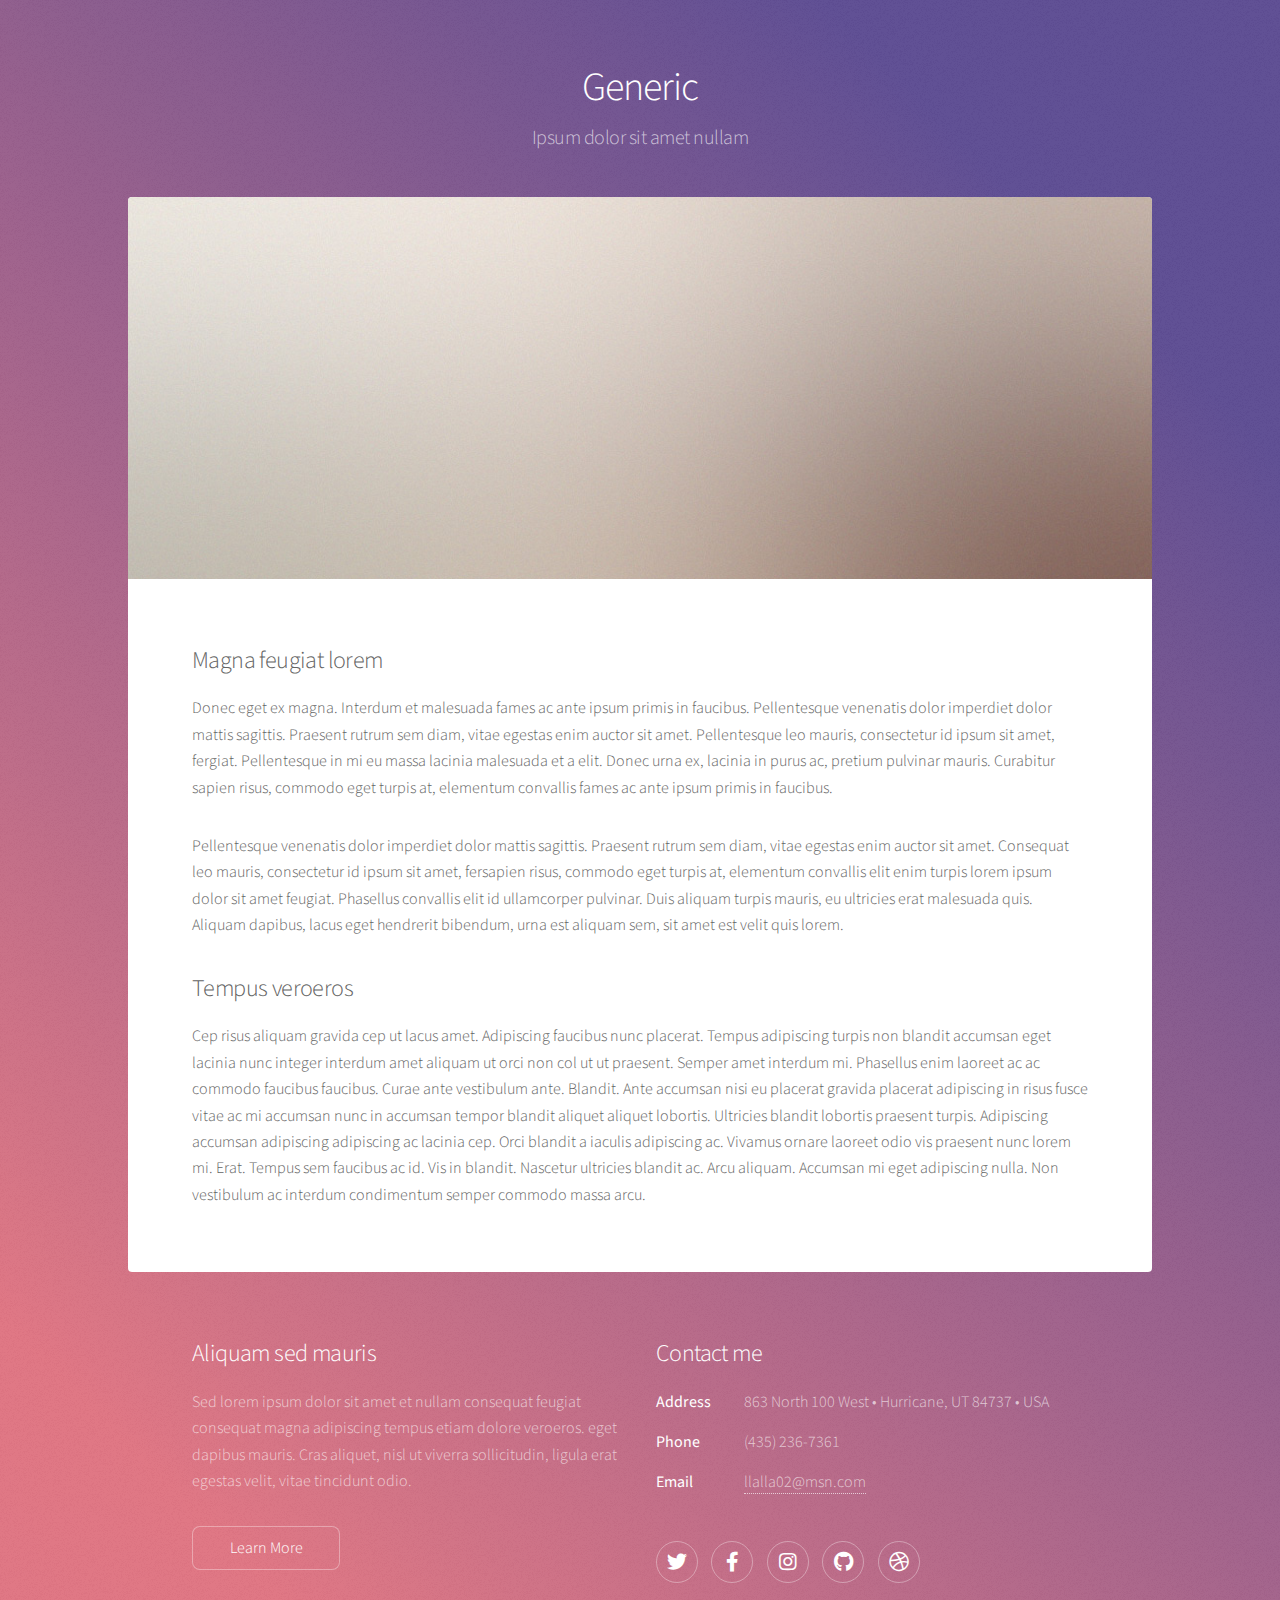
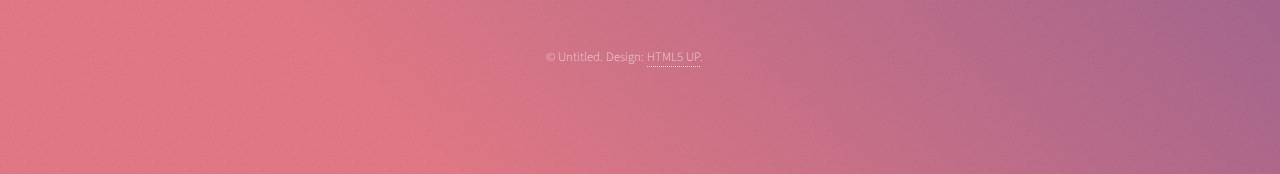
==== generic.html @ 02586f59 "trying to fix ;" ====
<!DOCTYPE HTML>
<!--
	Stellar by HTML5 UP
	html5up.net | @ajlkn
	Free for personal and commercial use under the CCA 3.0 license (html5up.net/license)
-->
<html>
	<head>
		<title>Laura Button</title>
		<meta charset="utf-8" />
		<meta name="viewport" content="width=device-width, initial-scale=1, user-scalable=no" />
		<link rel="stylesheet" href="assets/css/main.css" />
		<noscript><link rel="stylesheet" href="assets/css/noscript.css" /></noscript>
	</head>
	<body class="is-preload">

		<!-- Wrapper -->
			<div id="wrapper">

				<!-- Header -->
					<header id="header">
						<h1>Generic</h1>
						<p>Ipsum dolor sit amet nullam</p>
					</header>

				<!-- Main -->
					<div id="main">

						<!-- Content -->
							<section id="content" class="main">
								<span class="image main"><img src="images/pic04.jpg" alt="" /></span>
								<h2>Magna feugiat lorem</h2>
								<p>Donec eget ex magna. Interdum et malesuada fames ac ante ipsum primis in faucibus. Pellentesque venenatis dolor imperdiet dolor mattis sagittis. Praesent rutrum sem diam, vitae egestas enim auctor sit amet. Pellentesque leo mauris, consectetur id ipsum sit amet, fergiat. Pellentesque in mi eu massa lacinia malesuada et a elit. Donec urna ex, lacinia in purus ac, pretium pulvinar mauris. Curabitur sapien risus, commodo eget turpis at, elementum convallis fames ac ante ipsum primis in faucibus.</p>
								<p>Pellentesque venenatis dolor imperdiet dolor mattis sagittis. Praesent rutrum sem diam, vitae egestas enim auctor sit amet. Consequat leo mauris, consectetur id ipsum sit amet, fersapien risus, commodo eget turpis at, elementum convallis elit enim turpis lorem ipsum dolor sit amet feugiat. Phasellus convallis elit id ullamcorper pulvinar. Duis aliquam turpis mauris, eu ultricies erat malesuada quis. Aliquam dapibus, lacus eget hendrerit bibendum, urna est aliquam sem, sit amet est velit quis lorem.</p>
								<h2>Tempus veroeros</h2>
								<p>Cep risus aliquam gravida cep ut lacus amet. Adipiscing faucibus nunc placerat. Tempus adipiscing turpis non blandit accumsan eget lacinia nunc integer interdum amet aliquam ut orci non col ut ut praesent. Semper amet interdum mi. Phasellus enim laoreet ac ac commodo faucibus faucibus. Curae ante vestibulum ante. Blandit. Ante accumsan nisi eu placerat gravida placerat adipiscing in risus fusce vitae ac mi accumsan nunc in accumsan tempor blandit aliquet aliquet lobortis. Ultricies blandit lobortis praesent turpis. Adipiscing accumsan adipiscing adipiscing ac lacinia cep. Orci blandit a iaculis adipiscing ac. Vivamus ornare laoreet odio vis praesent nunc lorem mi. Erat. Tempus sem faucibus ac id. Vis in blandit. Nascetur ultricies blandit ac. Arcu aliquam. Accumsan mi eget adipiscing nulla. Non vestibulum ac interdum condimentum semper commodo massa arcu.</p>
							</section>

					</div>

				<!-- Footer -->
					<footer id="footer">
						<section>
							<h2>Aliquam sed mauris</h2>
							<p>Sed lorem ipsum dolor sit amet et nullam consequat feugiat consequat magna adipiscing tempus etiam dolore veroeros. eget dapibus mauris. Cras aliquet, nisl ut viverra sollicitudin, ligula erat egestas velit, vitae tincidunt odio.</p>
							<ul class="actions">
								<li><a href="#" class="button">Learn More</a></li>
							</ul>
						</section>
						<section>
							<h2>Contact me</h2>
							<dl class="alt">
								<dt>Address</dt>
								<dd>863 North 100 West &bull; Hurricane, UT 84737 &bull; USA</dd>
								<dt>Phone</dt>
								<dd>(435) 236-7361</dd>
								<dt>Email</dt>
								<dd><a href="#">llalla02@msn.com</a></dd>
							</dl>
							<ul class="icons">
								<li><a href="#" class="icon brands fa-twitter alt"><span class="label">Twitter</span></a></li>
								<li><a href="#" class="icon brands fa-facebook-f alt"><span class="label">Facebook</span></a></li>
								<li><a href="#" class="icon brands fa-instagram alt"><span class="label">Instagram</span></a></li>
								<li><a href="#" class="icon brands fa-github alt"><span class="label">GitHub</span></a></li>
								<li><a href="#" class="icon brands fa-dribbble alt"><span class="label">Dribbble</span></a></li>
							</ul>
						</section>
						<p class="copyright">&copy; Untitled. Design: <a href="https://html5up.net">HTML5 UP</a>.</p>
					</footer>

			</div>

		<!-- Scripts -->
			<script src="assets/js/jquery.min.js"></script>
			<script src="assets/js/jquery.scrollex.min.js"></script>
			<script src="assets/js/jquery.scrolly.min.js"></script>
			<script src="assets/js/browser.min.js"></script>
			<script src="assets/js/breakpoints.min.js"></script>
			<script src="assets/js/util.js"></script>
			<script src="assets/js/main.js"></script>

	</body>
</html>
---- assets/css/main.css ----
@import url(fontawesome-all.min.css);
@import 'https://fonts.googleapis.com/css?family=Source+Sans+Pro:300,400';

/*
	Stellar by HTML5 UP
	html5up.net | @ajlkn
	Free for personal and commercial use under the CCA 3.0 license (html5up.net/license)
*/

html, body, div, span, applet, object,
iframe, h1, h2, h3, h4, h5, h6, p, blockquote,
pre, a, abbr, acronym, address, big, cite,
code, del, dfn, em, img, ins, kbd, q, s, samp,
small, strike, strong, sub, sup, tt, var, b,
u, i, center, dl, dt, dd, ol, ul, li, fieldset,
form, label, legend, table, caption, tbody,
tfoot, thead, tr, th, td, article, aside,
canvas, details, embed, figure, figcaption,
footer, header, hgroup, menu, nav, output, ruby,
section, summary, time, mark, audio, video {
	margin: 0;
	padding: 0;
	border: 0;
	font-size: 100%;
	font: inherit;
	vertical-align: baseline;}

article, aside, details, figcaption, figure,
footer, header, hgroup, menu, nav, section {
	display: block;}

body {
	line-height: 1;
}

ol, ul {
	list-style: none;
}

blockquote, q {
	quotes: none;
}

	blockquote:before, blockquote:after, q:before, q:after {
		content: '';
		content: none;
	}

table {
	border-collapse: collapse;
	border-spacing: 0;
}

body {
	-webkit-text-size-adjust: none;
}

mark {
	background-color: transparent;
	color: inherit;
}

input::-moz-focus-inner {
	border: 0;
	padding: 0;
}

input, select, textarea {
	-moz-appearance: none;
	-webkit-appearance: none;
	-ms-appearance: none;
	appearance: none;
}

/* Basic */

	@-ms-viewport {
		width: device-width;
	}

	body {
		-ms-overflow-style: scrollbar;
	}

	@media screen and (max-width: 480px) {

		html, body {
			min-width: 320px;
		}

	}

	html {
		box-sizing: border-box;
	}

	*, *:before, *:after {
		box-sizing: inherit;
	}

	body {
		background-color: #935d8c;
		background-image: url("images/overlay.png"), -moz-linear-gradient(45deg, #e37682 15%, #5f4d93 85%);
		background-image: url("images/overlay.png"), -webkit-linear-gradient(45deg, #e37682 15%, #5f4d93 85%);
		background-image: url("images/overlay.png"), -ms-linear-gradient(45deg, #e37682 15%, #5f4d93 85%);
		background-image: url("images/overlay.png"), linear-gradient(45deg, #e37682 15%, #5f4d93 85%);
	}

		body.is-preload *, body.is-preload *:before, body.is-preload *:after {
			-moz-animation: none !important;
			-webkit-animation: none !important;
			-ms-animation: none !important;
			animation: none !important;
			-moz-transition: none !important;
			-webkit-transition: none !important;
			-ms-transition: none !important;
			transition: none !important;
		}

/* Type */

	body {
		background-color: #935d8c;
		color: rgba(255, 255, 255, 0.65);
	}

	body, input, select, textarea {
		font-family: "Source Sans Pro", Helvetica, sans-serif;
		font-size: 17pt;
		font-weight: 300;
		line-height: 1.65;
	}

		@media screen and (max-width: 1680px) {

			body, input, select, textarea {
				font-size: 14pt;
			}

		}

		@media screen and (max-width: 1280px) {

			body, input, select, textarea {
				font-size: 12pt;
			}

		}

		@media screen and (max-width: 360px) {

			body, input, select, textarea {
				font-size: 11pt;
			}

		}

	a {
		-moz-transition: color 0.2s ease, border-bottom 0.2s ease;
		-webkit-transition: color 0.2s ease, border-bottom 0.2s ease;
		-ms-transition: color 0.2s ease, border-bottom 0.2s ease;
		transition: color 0.2s ease, border-bottom 0.2s ease;
		text-decoration: none;
		border-bottom: dotted 1px;
		color: inherit;
	}

		a:hover {
			border-bottom-color: transparent;
		}

	strong, b {
		font-weight: 400;
	}

	em, i {
		font-style: italic;
	}

	p {
		margin: 0 0 2em 0;
	}

		p.content {
			-moz-columns: 20em 2;
			-webkit-columns: 20em 2;
			-ms-columns: 20em 2;
			columns: 20em 2;
			-moz-column-gap: 2em;
			-webkit-column-gap: 2em;
			-ms-column-gap: 2em;
			column-gap: 2em;
			text-align: justify;
		}

	h1, h2, h3, h4, h5, h6 {
		font-weight: 300;
		line-height: 1.5;
		margin: 0 0 0.7em 0;
		letter-spacing: -0.025em;
	}

		h1 a, h2 a, h3 a, h4 a, h5 a, h6 a {
			color: inherit;
			text-decoration: none;
		}

	h1 {
		font-size: 2.5em;
		line-height: 1.2;
	}

	h2 {
		font-size: 1.5em;
	}

	h3 {
		font-size: 1.25em;
	}

	h4 {
		font-size: 1.1em;
	}

	h5 {
		font-size: 0.9em;
	}

	h6 {
		font-size: 0.7em;
	}

	@media screen and (max-width: 736px) {

		h1 {
			font-size: 2em;
		}

	}

	sub {
		font-size: 0.8em;
		position: relative;
		top: 0.5em;
	}

	sup {
		font-size: 0.8em;
		position: relative;
		top: -0.5em;
	}

	blockquote {
		border-left: solid 4px;
		font-style: italic;
		margin: 0 0 2em 0;
		padding: 0.5em 0 0.5em 2em;
	}

	code {
		border-radius: 8px;
		border: solid 1px;
		font-family: "Courier New", monospace;
		font-size: 0.9em;
		margin: 0 0.25em;
		padding: 0.25em 0.65em;
	}

	pre {
		-webkit-overflow-scrolling: touch;
		font-family: "Courier New", monospace;
		font-size: 0.9em;
		margin: 0 0 2em 0;
	}

		pre code {
			display: block;
			line-height: 1.75;
			padding: 1em 1.5em;
			overflow-x: auto;
		}

	hr {
		border: 0;
		border-bottom: solid 1px;
		margin: 2em 0;
	}

		hr.major {
			margin: 3em 0;
		}

	.align-left {
		text-align: left;
	}

	.align-center {
		text-align: center;
	}

	.align-right {
		text-align: right;
	}

	input, select, textarea {
		color: #ffffff;
	}

	a:hover {
		color: #ffffff;
	}

	strong, b {
		color: #ffffff;
	}

	h1, h2, h3, h4, h5, h6 {
		color: #ffffff;
	}

	blockquote {
		border-left-color: rgba(255, 255, 255, 0.35);
	}

	code {
		background: rgba(255, 255, 255, 0.075);
		border-color: rgba(255, 255, 255, 0.35);
	}

	hr {
		border-bottom-color: rgba(255, 255, 255, 0.35);
	}

/* Row */

	.row {
		display: flex;
		flex-wrap: wrap;
		box-sizing: border-box;
		align-items: stretch;
	}

		.row > * {
			box-sizing: border-box;
		}

		.row.gtr-uniform > * > :last-child {
			margin-bottom: 0;
		}

		.row.aln-left {
			justify-content: flex-start;
		}

		.row.aln-center {
			justify-content: center;
		}

		.row.aln-right {
			justify-content: flex-end;
		}

		.row.aln-top {
			align-items: flex-start;
		}

		.row.aln-middle {
			align-items: center;
		}

		.row.aln-bottom {
			align-items: flex-end;
		}

		.row > .imp {
			order: -1;
		}

		.row > .col-1 {
			width: 8.33333%;
		}

		.row > .off-1 {
			margin-left: 8.33333%;
		}

		.row > .col-2 {
			width: 16.66667%;
		}

		.row > .off-2 {
			margin-left: 16.66667%;
		}

		.row > .col-3 {
			width: 25%;
		}

		.row > .off-3 {
			margin-left: 25%;
		}

		.row > .col-4 {
			width: 33.33333%;
		}

		.row > .off-4 {
			margin-left: 33.33333%;
		}

		.row > .col-5 {
			width: 41.66667%;
		}

		.row > .off-5 {
			margin-left: 41.66667%;
		}

		.row > .col-6 {
			width: 50%;
		}

		.row > .off-6 {
			margin-left: 50%;
		}

		.row > .col-7 {
			width: 58.33333%;
		}

		.row > .off-7 {
			margin-left: 58.33333%;
		}

		.row > .col-8 {
			width: 66.66667%;
		}

		.row > .off-8 {
			margin-left: 66.66667%;
		}

		.row > .col-9 {
			width: 75%;
		}

		.row > .off-9 {
			margin-left: 75%;
		}

		.row > .col-10 {
			width: 83.33333%;
		}

		.row > .off-10 {
			margin-left: 83.33333%;
		}

		.row > .col-11 {
			width: 91.66667%;
		}

		.row > .off-11 {
			margin-left: 91.66667%;
		}

		.row > .col-12 {
			width: 100%;
		}

		.row > .off-12 {
			margin-left: 100%;
		}

		.row.gtr-0 {
			margin-top: 0;
			margin-left: 0em;
		}

			.row.gtr-0 > * {
				padding: 0 0 0 0em;
			}

			.row.gtr-0.gtr-uniform {
				margin-top: 0em;
			}

				.row.gtr-0.gtr-uniform > * {
					padding-top: 0em;
				}

		.row.gtr-25 {
			margin-top: 0;
			margin-left: -0.375em;
		}

			.row.gtr-25 > * {
				padding: 0 0 0 0.375em;
			}

			.row.gtr-25.gtr-uniform {
				margin-top: -0.375em;
			}

				.row.gtr-25.gtr-uniform > * {
					padding-top: 0.375em;
				}

		.row.gtr-50 {
			margin-top: 0;
			margin-left: -0.75em;
		}

			.row.gtr-50 > * {
				padding: 0 0 0 0.75em;
			}

			.row.gtr-50.gtr-uniform {
				margin-top: -0.75em;
			}

				.row.gtr-50.gtr-uniform > * {
					padding-top: 0.75em;
				}

		.row {
			margin-top: 0;
			margin-left: -1.5em;
		}

			.row > * {
				padding: 0 0 0 1.5em;
			}

			.row.gtr-uniform {
				margin-top: -1.5em;
			}

				.row.gtr-uniform > * {
					padding-top: 1.5em;
				}

		.row.gtr-150 {
			margin-top: 0;
			margin-left: -2.25em;
		}

			.row.gtr-150 > * {
				padding: 0 0 0 2.25em;
			}

			.row.gtr-150.gtr-uniform {
				margin-top: -2.25em;
			}

				.row.gtr-150.gtr-uniform > * {
					padding-top: 2.25em;
				}

		.row.gtr-200 {
			margin-top: 0;
			margin-left: -3em;
		}

			.row.gtr-200 > * {
				padding: 0 0 0 3em;
			}

			.row.gtr-200.gtr-uniform {
				margin-top: -3em;
			}

				.row.gtr-200.gtr-uniform > * {
					padding-top: 3em;
				}

		@media screen and (max-width: 1680px) {

			.row {
				display: flex;
				flex-wrap: wrap;
				box-sizing: border-box;
				align-items: stretch;
			}

				.row > * {
					box-sizing: border-box;
				}

				.row.gtr-uniform > * > :last-child {
					margin-bottom: 0;
				}

				.row.aln-left {
					justify-content: flex-start;
				}

				.row.aln-center {
					justify-content: center;
				}

				.row.aln-right {
					justify-content: flex-end;
				}

				.row.aln-top {
					align-items: flex-start;
				}

				.row.aln-middle {
					align-items: center;
				}

				.row.aln-bottom {
					align-items: flex-end;
				}

				.row > .imp-xlarge {
					order: -1;
				}

				.row > .col-1-xlarge {
					width: 8.33333%;
				}

				.row > .off-1-xlarge {
					margin-left: 8.33333%;
				}

				.row > .col-2-xlarge {
					width: 16.66667%;
				}

				.row > .off-2-xlarge {
					margin-left: 16.66667%;
				}

				.row > .col-3-xlarge {
					width: 25%;
				}

				.row > .off-3-xlarge {
					margin-left: 25%;
				}

				.row > .col-4-xlarge {
					width: 33.33333%;
				}

				.row > .off-4-xlarge {
					margin-left: 33.33333%;
				}

				.row > .col-5-xlarge {
					width: 41.66667%;
				}

				.row > .off-5-xlarge {
					margin-left: 41.66667%;
				}

				.row > .col-6-xlarge {
					width: 50%;
				}

				.row > .off-6-xlarge {
					margin-left: 50%;
				}

				.row > .col-7-xlarge {
					width: 58.33333%;
				}

				.row > .off-7-xlarge {
					margin-left: 58.33333%;
				}

				.row > .col-8-xlarge {
					width: 66.66667%;
				}

				.row > .off-8-xlarge {
					margin-left: 66.66667%;
				}

				.row > .col-9-xlarge {
					width: 75%;
				}

				.row > .off-9-xlarge {
					margin-left: 75%;
				}

				.row > .col-10-xlarge {
					width: 83.33333%;
				}

				.row > .off-10-xlarge {
					margin-left: 83.33333%;
				}

				.row > .col-11-xlarge {
					width: 91.66667%;
				}

				.row > .off-11-xlarge {
					margin-left: 91.66667%;
				}

				.row > .col-12-xlarge {
					width: 100%;
				}

				.row > .off-12-xlarge {
					margin-left: 100%;
				}

				.row.gtr-0 {
					margin-top: 0;
					margin-left: 0em;
				}

					.row.gtr-0 > * {
						padding: 0 0 0 0em;
					}

					.row.gtr-0.gtr-uniform {
						margin-top: 0em;
					}

						.row.gtr-0.gtr-uniform > * {
							padding-top: 0em;
						}

				.row.gtr-25 {
					margin-top: 0;
					margin-left: -0.375em;
				}

					.row.gtr-25 > * {
						padding: 0 0 0 0.375em;
					}

					.row.gtr-25.gtr-uniform {
						margin-top: -0.375em;
					}

						.row.gtr-25.gtr-uniform > * {
							padding-top: 0.375em;
						}

				.row.gtr-50 {
					margin-top: 0;
					margin-left: -0.75em;
				}

					.row.gtr-50 > * {
						padding: 0 0 0 0.75em;
					}

					.row.gtr-50.gtr-uniform {
						margin-top: -0.75em;
					}

						.row.gtr-50.gtr-uniform > * {
							padding-top: 0.75em;
						}

				.row {
					margin-top: 0;
					margin-left: -1.5em;
				}

					.row > * {
						padding: 0 0 0 1.5em;
					}

					.row.gtr-uniform {
						margin-top: -1.5em;
					}

						.row.gtr-uniform > * {
							padding-top: 1.5em;
						}

				.row.gtr-150 {
					margin-top: 0;
					margin-left: -2.25em;
				}

					.row.gtr-150 > * {
						padding: 0 0 0 2.25em;
					}

					.row.gtr-150.gtr-uniform {
						margin-top: -2.25em;
					}

						.row.gtr-150.gtr-uniform > * {
							padding-top: 2.25em;
						}

				.row.gtr-200 {
					margin-top: 0;
					margin-left: -3em;
				}

					.row.gtr-200 > * {
						padding: 0 0 0 3em;
					}

					.row.gtr-200.gtr-uniform {
						margin-top: -3em;
					}

						.row.gtr-200.gtr-uniform > * {
							padding-top: 3em;
						}

		}

		@media screen and (max-width: 1280px) {

			.row {
				display: flex;
				flex-wrap: wrap;
				box-sizing: border-box;
				align-items: stretch;
			}

				.row > * {
					box-sizing: border-box;
				}

				.row.gtr-uniform > * > :last-child {
					margin-bottom: 0;
				}

				.row.aln-left {
					justify-content: flex-start;
				}

				.row.aln-center {
					justify-content: center;
				}

				.row.aln-right {
					justify-content: flex-end;
				}

				.row.aln-top {
					align-items: flex-start;
				}

				.row.aln-middle {
					align-items: center;
				}

				.row.aln-bottom {
					align-items: flex-end;
				}

				.row > .imp-large {
					order: -1;
				}

				.row > .col-1-large {
					width: 8.33333%;
				}

				.row > .off-1-large {
					margin-left: 8.33333%;
				}

				.row > .col-2-large {
					width: 16.66667%;
				}

				.row > .off-2-large {
					margin-left: 16.66667%;
				}

				.row > .col-3-large {
					width: 25%;
				}

				.row > .off-3-large {
					margin-left: 25%;
				}

				.row > .col-4-large {
					width: 33.33333%;
				}

				.row > .off-4-large {
					margin-left: 33.33333%;
				}

				.row > .col-5-large {
					width: 41.66667%;
				}

				.row > .off-5-large {
					margin-left: 41.66667%;
				}

				.row > .col-6-large {
					width: 50%;
				}

				.row > .off-6-large {
					margin-left: 50%;
				}

				.row > .col-7-large {
					width: 58.33333%;
				}

				.row > .off-7-large {
					margin-left: 58.33333%;
				}

				.row > .col-8-large {
					width: 66.66667%;
				}

				.row > .off-8-large {
					margin-left: 66.66667%;
				}

				.row > .col-9-large {
					width: 75%;
				}

				.row > .off-9-large {
					margin-left: 75%;
				}

				.row > .col-10-large {
					width: 83.33333%;
				}

				.row > .off-10-large {
					margin-left: 83.33333%;
				}

				.row > .col-11-large {
					width: 91.66667%;
				}

				.row > .off-11-large {
					margin-left: 91.66667%;
				}

				.row > .col-12-large {
					width: 100%;
				}

				.row > .off-12-large {
					margin-left: 100%;
				}

				.row.gtr-0 {
					margin-top: 0;
					margin-left: 0em;
				}

					.row.gtr-0 > * {
						padding: 0 0 0 0em;
					}

					.row.gtr-0.gtr-uniform {
						margin-top: 0em;
					}

						.row.gtr-0.gtr-uniform > * {
							padding-top: 0em;
						}

				.row.gtr-25 {
					margin-top: 0;
					margin-left: -0.375em;
				}

					.row.gtr-25 > * {
						padding: 0 0 0 0.375em;
					}

					.row.gtr-25.gtr-uniform {
						margin-top: -0.375em;
					}

						.row.gtr-25.gtr-uniform > * {
							padding-top: 0.375em;
						}

				.row.gtr-50 {
					margin-top: 0;
					margin-left: -0.75em;
				}

					.row.gtr-50 > * {
						padding: 0 0 0 0.75em;
					}

					.row.gtr-50.gtr-uniform {
						margin-top: -0.75em;
					}

						.row.gtr-50.gtr-uniform > * {
							padding-top: 0.75em;
						}

				.row {
					margin-top: 0;
					margin-left: -1.5em;
				}

					.row > * {
						padding: 0 0 0 1.5em;
					}

					.row.gtr-uniform {
						margin-top: -1.5em;
					}

						.row.gtr-uniform > * {
							padding-top: 1.5em;
						}

				.row.gtr-150 {
					margin-top: 0;
					margin-left: -2.25em;
				}

					.row.gtr-150 > * {
						padding: 0 0 0 2.25em;
					}

					.row.gtr-150.gtr-uniform {
						margin-top: -2.25em;
					}

						.row.gtr-150.gtr-uniform > * {
							padding-top: 2.25em;
						}

				.row.gtr-200 {
					margin-top: 0;
					margin-left: -3em;
				}

					.row.gtr-200 > * {
						padding: 0 0 0 3em;
					}

					.row.gtr-200.gtr-uniform {
						margin-top: -3em;
					}

						.row.gtr-200.gtr-uniform > * {
							padding-top: 3em;
						}

		}

		@media screen and (max-width: 980px) {

			.row {
				display: flex;
				flex-wrap: wrap;
				box-sizing: border-box;
				align-items: stretch;
			}

				.row > * {
					box-sizing: border-box;
				}

				.row.gtr-uniform > * > :last-child {
					margin-bottom: 0;
				}

				.row.aln-left {
					justify-content: flex-start;
				}

				.row.aln-center {
					justify-content: center;
				}

				.row.aln-right {
					justify-content: flex-end;
				}

				.row.aln-top {
					align-items: flex-start;
				}

				.row.aln-middle {
					align-items: center;
				}

				.row.aln-bottom {
					align-items: flex-end;
				}

				.row > .imp-medium {
					order: -1;
				}

				.row > .col-1-medium {
					width: 8.33333%;
				}

				.row > .off-1-medium {
					margin-left: 8.33333%;
				}

				.row > .col-2-medium {
					width: 16.66667%;
				}

				.row > .off-2-medium {
					margin-left: 16.66667%;
				}

				.row > .col-3-medium {
					width: 25%;
				}

				.row > .off-3-medium {
					margin-left: 25%;
				}

				.row > .col-4-medium {
					width: 33.33333%;
				}

				.row > .off-4-medium {
					margin-left: 33.33333%;
				}

				.row > .col-5-medium {
					width: 41.66667%;
				}

				.row > .off-5-medium {
					margin-left: 41.66667%;
				}

				.row > .col-6-medium {
					width: 50%;
				}

				.row > .off-6-medium {
					margin-left: 50%;
				}

				.row > .col-7-medium {
					width: 58.33333%;
				}

				.row > .off-7-medium {
					margin-left: 58.33333%;
				}

				.row > .col-8-medium {
					width: 66.66667%;
				}

				.row > .off-8-medium {
					margin-left: 66.66667%;
				}

				.row > .col-9-medium {
					width: 75%;
				}

				.row > .off-9-medium {
					margin-left: 75%;
				}

				.row > .col-10-medium {
					width: 83.33333%;
				}

				.row > .off-10-medium {
					margin-left: 83.33333%;
				}

				.row > .col-11-medium {
					width: 91.66667%;
				}

				.row > .off-11-medium {
					margin-left: 91.66667%;
				}

				.row > .col-12-medium {
					width: 100%;
				}

				.row > .off-12-medium {
					margin-left: 100%;
				}

				.row.gtr-0 {
					margin-top: 0;
					margin-left: 0em;
				}

					.row.gtr-0 > * {
						padding: 0 0 0 0em;
					}

					.row.gtr-0.gtr-uniform {
						margin-top: 0em;
					}

						.row.gtr-0.gtr-uniform > * {
							padding-top: 0em;
						}

				.row.gtr-25 {
					margin-top: 0;
					margin-left: -0.375em;
				}

					.row.gtr-25 > * {
						padding: 0 0 0 0.375em;
					}

					.row.gtr-25.gtr-uniform {
						margin-top: -0.375em;
					}

						.row.gtr-25.gtr-uniform > * {
							padding-top: 0.375em;
						}

				.row.gtr-50 {
					margin-top: 0;
					margin-left: -0.75em;
				}

					.row.gtr-50 > * {
						padding: 0 0 0 0.75em;
					}

					.row.gtr-50.gtr-uniform {
						margin-top: -0.75em;
					}

						.row.gtr-50.gtr-uniform > * {
							padding-top: 0.75em;
						}

				.row {
					margin-top: 0;
					margin-left: -1.5em;
				}

					.row > * {
						padding: 0 0 0 1.5em;
					}

					.row.gtr-uniform {
						margin-top: -1.5em;
					}

						.row.gtr-uniform > * {
							padding-top: 1.5em;
						}

				.row.gtr-150 {
					margin-top: 0;
					margin-left: -2.25em;
				}

					.row.gtr-150 > * {
						padding: 0 0 0 2.25em;
					}

					.row.gtr-150.gtr-uniform {
						margin-top: -2.25em;
					}

						.row.gtr-150.gtr-uniform > * {
							padding-top: 2.25em;
						}

				.row.gtr-200 {
					margin-top: 0;
					margin-left: -3em;
				}

					.row.gtr-200 > * {
						padding: 0 0 0 3em;
					}

					.row.gtr-200.gtr-uniform {
						margin-top: -3em;
					}

						.row.gtr-200.gtr-uniform > * {
							padding-top: 3em;
						}

		}

		@media screen and (max-width: 736px) {

			.row {
				display: flex;
				flex-wrap: wrap;
				box-sizing: border-box;
				align-items: stretch;
			}

				.row > * {
					box-sizing: border-box;
				}

				.row.gtr-uniform > * > :last-child {
					margin-bottom: 0;
				}

				.row.aln-left {
					justify-content: flex-start;
				}

				.row.aln-center {
					justify-content: center;
				}

				.row.aln-right {
					justify-content: flex-end;
				}

				.row.aln-top {
					align-items: flex-start;
				}

				.row.aln-middle {
					align-items: center;
				}

				.row.aln-bottom {
					align-items: flex-end;
				}

				.row > .imp-small {
					order: -1;
				}

				.row > .col-1-small {
					width: 8.33333%;
				}

				.row > .off-1-small {
					margin-left: 8.33333%;
				}

				.row > .col-2-small {
					width: 16.66667%;
				}

				.row > .off-2-small {
					margin-left: 16.66667%;
				}

				.row > .col-3-small {
					width: 25%;
				}

				.row > .off-3-small {
					margin-left: 25%;
				}

				.row > .col-4-small {
					width: 33.33333%;
				}

				.row > .off-4-small {
					margin-left: 33.33333%;
				}

				.row > .col-5-small {
					width: 41.66667%;
				}

				.row > .off-5-small {
					margin-left: 41.66667%;
				}

				.row > .col-6-small {
					width: 50%;
				}

				.row > .off-6-small {
					margin-left: 50%;
				}

				.row > .col-7-small {
					width: 58.33333%;
				}

				.row > .off-7-small {
					margin-left: 58.33333%;
				}

				.row > .col-8-small {
					width: 66.66667%;
				}

				.row > .off-8-small {
					margin-left: 66.66667%;
				}

				.row > .col-9-small {
					width: 75%;
				}

				.row > .off-9-small {
					margin-left: 75%;
				}

				.row > .col-10-small {
					width: 83.33333%;
				}

				.row > .off-10-small {
					margin-left: 83.33333%;
				}

				.row > .col-11-small {
					width: 91.66667%;
				}

				.row > .off-11-small {
					margin-left: 91.66667%;
				}

				.row > .col-12-small {
					width: 100%;
				}

				.row > .off-12-small {
					margin-left: 100%;
				}

				.row.gtr-0 {
					margin-top: 0;
					margin-left: 0em;
				}

					.row.gtr-0 > * {
						padding: 0 0 0 0em;
					}

					.row.gtr-0.gtr-uniform {
						margin-top: 0em;
					}

						.row.gtr-0.gtr-uniform > * {
							padding-top: 0em;
						}

				.row.gtr-25 {
					margin-top: 0;
					margin-left: -0.25em;
				}

					.row.gtr-25 > * {
						padding: 0 0 0 0.25em;
					}

					.row.gtr-25.gtr-uniform {
						margin-top: -0.25em;
					}

						.row.gtr-25.gtr-uniform > * {
							padding-top: 0.25em;
						}

				.row.gtr-50 {
					margin-top: 0;
					margin-left: -0.5em;
				}

					.row.gtr-50 > * {
						padding: 0 0 0 0.5em;
					}

					.row.gtr-50.gtr-uniform {
						margin-top: -0.5em;
					}

						.row.gtr-50.gtr-uniform > * {
							padding-top: 0.5em;
						}

				.row {
					margin-top: 0;
					margin-left: -1em;
				}

					.row > * {
						padding: 0 0 0 1em;
					}

					.row.gtr-uniform {
						margin-top: -1em;
					}

						.row.gtr-uniform > * {
							padding-top: 1em;
						}

				.row.gtr-150 {
					margin-top: 0;
					margin-left: -1.5em;
				}

					.row.gtr-150 > * {
						padding: 0 0 0 1.5em;
					}

					.row.gtr-150.gtr-uniform {
						margin-top: -1.5em;
					}

						.row.gtr-150.gtr-uniform > * {
							padding-top: 1.5em;
						}

				.row.gtr-200 {
					margin-top: 0;
					margin-left: -2em;
				}

					.row.gtr-200 > * {
						padding: 0 0 0 2em;
					}

					.row.gtr-200.gtr-uniform {
						margin-top: -2em;
					}

						.row.gtr-200.gtr-uniform > * {
							padding-top: 2em;
						}

		}

		@media screen and (max-width: 480px) {

			.row {
				display: flex;
				flex-wrap: wrap;
				box-sizing: border-box;
				align-items: stretch;
			}

				.row > * {
					box-sizing: border-box;
				}

				.row.gtr-uniform > * > :last-child {
					margin-bottom: 0;
				}

				.row.aln-left {
					justify-content: flex-start;
				}

				.row.aln-center {
					justify-content: center;
				}

				.row.aln-right {
					justify-content: flex-end;
				}

				.row.aln-top {
					align-items: flex-start;
				}

				.row.aln-middle {
					align-items: center;
				}

				.row.aln-bottom {
					align-items: flex-end;
				}

				.row > .imp-xsmall {
					order: -1;
				}

				.row > .col-1-xsmall {
					width: 8.33333%;
				}

				.row > .off-1-xsmall {
					margin-left: 8.33333%;
				}

				.row > .col-2-xsmall {
					width: 16.66667%;
				}

				.row > .off-2-xsmall {
					margin-left: 16.66667%;
				}

				.row > .col-3-xsmall {
					width: 25%;
				}

				.row > .off-3-xsmall {
					margin-left: 25%;
				}

				.row > .col-4-xsmall {
					width: 33.33333%;
				}

				.row > .off-4-xsmall {
					margin-left: 33.33333%;
				}

				.row > .col-5-xsmall {
					width: 41.66667%;
				}

				.row > .off-5-xsmall {
					margin-left: 41.66667%;
				}

				.row > .col-6-xsmall {
					width: 50%;
				}

				.row > .off-6-xsmall {
					margin-left: 50%;
				}

				.row > .col-7-xsmall {
					width: 58.33333%;
				}

				.row > .off-7-xsmall {
					margin-left: 58.33333%;
				}

				.row > .col-8-xsmall {
					width: 66.66667%;
				}

				.row > .off-8-xsmall {
					margin-left: 66.66667%;
				}

				.row > .col-9-xsmall {
					width: 75%;
				}

				.row > .off-9-xsmall {
					margin-left: 75%;
				}

				.row > .col-10-xsmall {
					width: 83.33333%;
				}

				.row > .off-10-xsmall {
					margin-left: 83.33333%;
				}

				.row > .col-11-xsmall {
					width: 91.66667%;
				}

				.row > .off-11-xsmall {
					margin-left: 91.66667%;
				}

				.row > .col-12-xsmall {
					width: 100%;
				}

				.row > .off-12-xsmall {
					margin-left: 100%;
				}

				.row.gtr-0 {
					margin-top: 0;
					margin-left: 0em;
				}

					.row.gtr-0 > * {
						padding: 0 0 0 0em;
					}

					.row.gtr-0.gtr-uniform {
						margin-top: 0em;
					}

						.row.gtr-0.gtr-uniform > * {
							padding-top: 0em;
						}

				.row.gtr-25 {
					margin-top: 0;
					margin-left: -0.3125em;
				}

					.row.gtr-25 > * {
						padding: 0 0 0 0.3125em;
					}

					.row.gtr-25.gtr-uniform {
						margin-top: -0.3125em;
					}

						.row.gtr-25.gtr-uniform > * {
							padding-top: 0.3125em;
						}

				.row.gtr-50 {
					margin-top: 0;
					margin-left: -0.625em;
				}

					.row.gtr-50 > * {
						padding: 0 0 0 0.625em;
					}

					.row.gtr-50.gtr-uniform {
						margin-top: -0.625em;
					}

						.row.gtr-50.gtr-uniform > * {
							padding-top: 0.625em;
						}

				.row {
					margin-top: 0;
					margin-left: -1.25em;
				}

					.row > * {
						padding: 0 0 0 1.25em;
					}

					.row.gtr-uniform {
						margin-top: -1.25em;
					}

						.row.gtr-uniform > * {
							padding-top: 1.25em;
						}

				.row.gtr-150 {
					margin-top: 0;
					margin-left: -1.875em;
				}

					.row.gtr-150 > * {
						padding: 0 0 0 1.875em;
					}

					.row.gtr-150.gtr-uniform {
						margin-top: -1.875em;
					}

						.row.gtr-150.gtr-uniform > * {
							padding-top: 1.875em;
						}

				.row.gtr-200 {
					margin-top: 0;
					margin-left: -2.5em;
				}

					.row.gtr-200 > * {
						padding: 0 0 0 2.5em;
					}

					.row.gtr-200.gtr-uniform {
						margin-top: -2.5em;
					}

						.row.gtr-200.gtr-uniform > * {
							padding-top: 2.5em;
						}

		}

/* Box */

	.box {
		border-radius: 8px;
		border: solid;
		margin-bottom: 2em;
		padding: 1.5em;
	}

		.box > :last-child,
		.box > :last-child > :last-child,
		.box > :last-child > :last-child > :last-child {
			margin-bottom: 0;
		}

		.box.alt {
			border: 0;
			border-radius: 0;
			padding: 0;
		}

	.box {
		border-color: rgba(255, 255, 255, 0.35);
	}

/* Button */

	input[type="submit"],
	input[type="reset"],
	input[type="button"],
	button,
	.button {
		-moz-appearance: none;
		-webkit-appearance: none;
		-ms-appearance: none;
		appearance: none;
		-moz-transition: background-color 0.2s ease-in-out, color 0.2s ease-in-out;
		-webkit-transition: background-color 0.2s ease-in-out, color 0.2s ease-in-out;
		-ms-transition: background-color 0.2s ease-in-out, color 0.2s ease-in-out;
		transition: background-color 0.2s ease-in-out, color 0.2s ease-in-out;
		border-radius: 8px;
		border: 0;
		cursor: pointer;
		display: inline-block;
		font-weight: 300;
		height: 2.75em;
		line-height: 2.75em;
		min-width: 9.25em;
		padding: 0 1.5em;
		text-align: center;
		text-decoration: none;
		white-space: nowrap;
	}

		input[type="submit"].icon,
		input[type="reset"].icon,
		input[type="button"].icon,
		button.icon,
		.button.icon {
			padding-left: 1.35em;
		}

			input[type="submit"].icon:before,
			input[type="reset"].icon:before,
			input[type="button"].icon:before,
			button.icon:before,
			.button.icon:before {
				margin-right: 0.5em;
			}

		input[type="submit"].fit,
		input[type="reset"].fit,
		input[type="button"].fit,
		button.fit,
		.button.fit {
			width: 100%;
		}

		input[type="submit"].small,
		input[type="reset"].small,
		input[type="button"].small,
		button.small,
		.button.small {
			font-size: 0.8em;
		}

		input[type="submit"].large,
		input[type="reset"].large,
		input[type="button"].large,
		button.large,
		.button.large {
			font-size: 1.35em;
		}

		input[type="submit"].disabled, input[type="submit"]:disabled,
		input[type="reset"].disabled,
		input[type="reset"]:disabled,
		input[type="button"].disabled,
		input[type="button"]:disabled,
		button.disabled,
		button:disabled,
		.button.disabled,
		.button:disabled {
			pointer-events: none;
			opacity: 0.25;
		}

		@media screen and (max-width: 736px) {

			input[type="submit"],
			input[type="reset"],
			input[type="button"],
			button,
			.button {
				min-width: 0;
			}

		}

	input[type="submit"],
	input[type="reset"],
	input[type="button"],
	button,
	.button {
		background-color: transparent;
		box-shadow: inset 0 0 0 1px rgba(255, 255, 255, 0.35);
		color: #ffffff !important;
	}

		input[type="submit"]:hover,
		input[type="reset"]:hover,
		input[type="button"]:hover,
		button:hover,
		.button:hover {
			background-color: rgba(255, 255, 255, 0.075);
		}

		input[type="submit"]:active,
		input[type="reset"]:active,
		input[type="button"]:active,
		button:active,
		.button:active {
			background-color: rgba(255, 255, 255, 0.2);
		}

		input[type="submit"].icon:before,
		input[type="reset"].icon:before,
		input[type="button"].icon:before,
		button.icon:before,
		.button.icon:before {
			color: rgba(255, 255, 255, 0.5);
		}

		input[type="submit"].primary,
		input[type="reset"].primary,
		input[type="button"].primary,
		button.primary,
		.button.primary {
			background-color: #8cc9f0;
			color: #ffffff !important;
			box-shadow: none;
		}

			input[type="submit"].primary:hover,
			input[type="reset"].primary:hover,
			input[type="button"].primary:hover,
			button.primary:hover,
			.button.primary:hover {
				background-color: #9acff2;
			}

			input[type="submit"].primary:active,
			input[type="reset"].primary:active,
			input[type="button"].primary:active,
			button.primary:active,
			.button.primary:active {
				background-color: #7ec3ee;
			}

			input[type="submit"].primary.icon:before,
			input[type="reset"].primary.icon:before,
			input[type="button"].primary.icon:before,
			button.primary.icon:before,
			.button.primary.icon:before {
				color: #ffffff !important;
			}

/* Form */

	form {
		margin: 0 0 2em 0;
	}

	label {
		display: block;
		font-size: 0.9em;
		font-weight: 400;
		margin: 0 0 1em 0;
	}

	input[type="text"],
	input[type="password"],
	input[type="email"],
	select,
	textarea {
		-moz-appearance: none;
		-webkit-appearance: none;
		-ms-appearance: none;
		appearance: none;
		border-radius: 8px;
		border: solid 1px;
		color: inherit;
		display: block;
		outline: 0;
		padding: 0 1em;
		text-decoration: none;
		width: 100%;
	}

		input[type="text"]:invalid,
		input[type="password"]:invalid,
		input[type="email"]:invalid,
		select:invalid,
		textarea:invalid {
			box-shadow: none;
		}

	select {
		background-size: 1.25rem;
		background-repeat: no-repeat;
		background-position: calc(100% - 1rem) center;
		height: 2.75em;
		padding-right: 2.75em;
		text-overflow: ellipsis;
	}

		select:focus::-ms-value {
			background-color: transparent;
		}

		select::-ms-expand {
			display: none;
		}

	input[type="text"],
	input[type="password"],
	input[type="email"],
	select {
		height: 2.75em;
	}

	textarea {
		padding: 0.75em 1em;
	}

	input[type="checkbox"],
	input[type="radio"] {
		-moz-appearance: none;
		-webkit-appearance: none;
		-ms-appearance: none;
		appearance: none;
		display: block;
		float: left;
		margin-right: -2em;
		opacity: 0;
		width: 1em;
		z-index: -1;
	}

		input[type="checkbox"] + label,
		input[type="radio"] + label {
			text-decoration: none;
			cursor: pointer;
			display: inline-block;
			font-size: 1em;
			font-weight: 300;
			padding-left: 2.4em;
			padding-right: 0.75em;
			position: relative;
		}

			input[type="checkbox"] + label:before,
			input[type="radio"] + label:before {
				-moz-osx-font-smoothing: grayscale;
				-webkit-font-smoothing: antialiased;
				display: inline-block;
				font-style: normal;
				font-variant: normal;
				text-rendering: auto;
				line-height: 1;
				text-transform: none !important;
				font-family: 'Font Awesome 5 Free';
				font-weight: 900;
			}

			input[type="checkbox"] + label:before,
			input[type="radio"] + label:before {
				border-radius: 8px;
				border: solid 1px;
				content: '';
				display: inline-block;
				font-size: 0.8em;
				height: 2.0625em;
				left: 0;
				line-height: 2.0625em;
				position: absolute;
				text-align: center;
				top: 0;
				width: 2.0625em;
			}

		input[type="checkbox"]:checked + label:before,
		input[type="radio"]:checked + label:before {
			content: '\f00c';
		}

	input[type="checkbox"] + label:before {
		border-radius: 8px;
	}

	input[type="radio"] + label:before {
		border-radius: 100%;
	}

	::-webkit-input-placeholder {
		opacity: 1.0;
	}

	:-moz-placeholder {
		opacity: 1.0;
	}

	::-moz-placeholder {
		opacity: 1.0;
	}

	:-ms-input-placeholder {
		opacity: 1.0;
	}

	label {
		color: #ffffff;
	}

	input[type="text"],
	input[type="password"],
	input[type="email"],
	select,
	textarea {
		background-color: rgba(255, 255, 255, 0.075);
		border-color: rgba(255, 255, 255, 0.35);
	}

		input[type="text"]:focus,
		input[type="password"]:focus,
		input[type="email"]:focus,
		select:focus,
		textarea:focus {
			border-color: #8cc9f0;
			box-shadow: 0 0 0 1px #8cc9f0;
		}

	select {
		background-image: url("data:image/svg+xml;charset=utf8,%3Csvg xmlns='http://www.w3.org/2000/svg' width='40' height='40' preserveAspectRatio='none' viewBox='0 0 40 40'%3E%3Cpath d='M9.4,12.3l10.4,10.4l10.4-10.4c0.2-0.2,0.5-0.4,0.9-0.4c0.3,0,0.6,0.1,0.9,0.4l3.3,3.3c0.2,0.2,0.4,0.5,0.4,0.9 c0,0.4-0.1,0.6-0.4,0.9L20.7,31.9c-0.2,0.2-0.5,0.4-0.9,0.4c-0.3,0-0.6-0.1-0.9-0.4L4.3,17.3c-0.2-0.2-0.4-0.5-0.4-0.9 c0-0.4,0.1-0.6,0.4-0.9l3.3-3.3c0.2-0.2,0.5-0.4,0.9-0.4S9.1,12.1,9.4,12.3z' fill='rgba(255, 255, 255, 0.35)' /%3E%3C/svg%3E");
	}

		select option {
			color: #ffffff;
			background: #935d8c;
		}

	input[type="checkbox"] + label,
	input[type="radio"] + label {
		color: rgba(255, 255, 255, 0.65);
	}

		input[type="checkbox"] + label:before,
		input[type="radio"] + label:before {
			background: rgba(255, 255, 255, 0.075);
			border-color: rgba(255, 255, 255, 0.35);
		}

	input[type="checkbox"]:checked + label:before,
	input[type="radio"]:checked + label:before {
		background-color: #ffffff;
		border-color: #ffffff;
		color: #935d8c;
	}

	input[type="checkbox"]:focus + label:before,
	input[type="radio"]:focus + label:before {
		border-color: #8cc9f0;
		box-shadow: 0 0 0 1px #8cc9f0;
	}

	::-webkit-input-placeholder {
		color: rgba(255, 255, 255, 0.5) !important;
	}

	:-moz-placeholder {
		color: rgba(255, 255, 255, 0.5) !important;
	}

	::-moz-placeholder {
		color: rgba(255, 255, 255, 0.5) !important;
	}

	:-ms-input-placeholder {
		color: rgba(255, 255, 255, 0.5) !important;
	}

	.formerize-placeholder {
		color: rgba(255, 255, 255, 0.5) !important;
	}

/* Icon */

	.icon {
		text-decoration: none;
		-moz-transition: background-color 0.2s ease-in-out, color 0.2s ease-in-out;
		-webkit-transition: background-color 0.2s ease-in-out, color 0.2s ease-in-out;
		-ms-transition: background-color 0.2s ease-in-out, color 0.2s ease-in-out;
		transition: background-color 0.2s ease-in-out, color 0.2s ease-in-out;
		border-bottom: none;
		position: relative;
	}

		.icon:before {
			-moz-osx-font-smoothing: grayscale;
			-webkit-font-smoothing: antialiased;
			display: inline-block;
			font-style: normal;
			font-variant: normal;
			text-rendering: auto;
			line-height: 1;
			text-transform: none !important;
			font-family: 'Font Awesome 5 Free';
			font-weight: 400;
		}

		.icon > .label {
			display: none;
		}

		.icon:before {
			line-height: solid;
		}

		.icon.solid:before {
			font-weight: 900;
		}

		.icon.brands:before {
			font-family: 'Font Awesome 5 Brands';
		}

		.icon.major {
			border: solid 1px;
			display: inline-block;
			border-radius: 100%;
			padding: 0.65em;
			margin: 0 0 2em 0;
			cursor: default;
		}

			.icon.major:before {
				display: inline-block;
				font-size: 6.25rem;
				width: 2.25em;
				height: 2.25em;
				line-height: 2.2em;
				border-radius: 100%;
				border: solid 1px;
				text-align: center;
			}

		.icon.alt {
			display: inline-block;
			border: solid 1px;
			border-radius: 100%;
		}

			.icon.alt:before {
				display: block;
				font-size: 1.25em;
				width: 2em;
				height: 2em;
				text-align: center;
				line-height: 2em;
			}

		.icon.style1 {
			color: #efa8b0;
		}

		.icon.style2 {
			color: #c79cc8;
		}

		.icon.style3 {
			color: #a89cc8;
		}

		.icon.style4 {
			color: #9bb2e1;
		}

		.icon.style5 {
			color: #8cc9f0;
		}

		@media screen and (max-width: 1680px) {

			.icon.major:before {
				font-size: 5.5rem;
			}

		}

		@media screen and (max-width: 1280px) {

			.icon.major:before {
				font-size: 4.75rem;
			}

		}

		@media screen and (max-width: 736px) {

			.icon.major {
				margin: 0 0 1.5em 0;
				padding: 0.35em;
			}

				.icon.major:before {
					font-size: 3.5rem;
				}

		}

	.icon.major {
		border-color: rgba(255, 255, 255, 0.35);
	}

		.icon.major:before {
			border-color: rgba(255, 255, 255, 0.35);
		}

	.icon.alt {
		border-color: rgba(255, 255, 255, 0.35);
		color: #ffffff;
	}

		.icon.alt:hover {
			background-color: rgba(255, 255, 255, 0.075);
		}

		.icon.alt:active {
			background-color: rgba(255, 255, 255, 0.2);
		}

/* Image */

	.image {
		border-radius: 8px;
		border: 0;
		display: inline-block;
		position: relative;
	}

		.image img {
			border-radius: 8px;
			display: block;
		}

		.image.left, .image.right {
			max-width: 40%;
		}

			.image.left img, .image.right img {
				width: 100%;
			}

		.image.left {
			float: left;
			margin: 0 1.5em 1em 0;
			top: 0.25em;
		}

		.image.right {
			float: right;
			margin: 0 0 1em 1.5em;
			top: 0.25em;
		}

		.image.fit {
			display: block;
			margin: 0 0 2em 0;
			width: 100%;
		}

			.image.fit img {
				width: 100%;
			}

		.image.main {
			display: block;
			margin: 0 0 3em 0;
			width: 100%;
		}

			.image.main img {
				width: 100%;
			}

/* List */

	ol {
		list-style: decimal;
		margin: 0 0 2em 0;
		padding-left: 1.25em;
	}

		ol li {
			padding-left: 0.25em;
		}

	ul {
		list-style: disc;
		margin: 0 0 2em 0;
		padding-left: 1em;
	}

		ul li {
			padding-left: 0.5em;
		}

		ul.alt {
			list-style: none;
			padding-left: 0;
		}

			ul.alt li {
				border-top: solid 1px;
				padding: 0.5em 0;
			}

				ul.alt li:first-child {
					border-top: 0;
					padding-top: 0;
				}

	dl {
		margin: 0 0 2em 0;
	}

		dl dt {
			display: block;
			font-weight: 400;
			margin: 0 0 1em 0;
		}

		dl dd {
			margin-left: 2em;
		}

		dl.alt dt {
			display: block;
			width: 3em;
			margin: 0;
			clear: left;
			float: left;
		}

		dl.alt dd {
			margin: 0 0 0.85em 5.5em;
		}

		dl.alt:after {
			content: '';
			display: block;
			clear: both;
		}

	ul.alt li {
		border-top-color: rgba(255, 255, 255, 0.35);
	}

	dl dt {
		color: #ffffff;
	}

/* Actions */

	ul.actions {
		display: -moz-flex;
		display: -webkit-flex;
		display: -ms-flex;
		display: flex;
		cursor: default;
		list-style: none;
		margin-left: -1em;
		padding-left: 0;
	}

		ul.actions li {
			padding: 0 0 0 1em;
			vertical-align: middle;
		}

		ul.actions.special {
			-moz-justify-content: center;
			-webkit-justify-content: center;
			-ms-justify-content: center;
			justify-content: center;
			width: 100%;
			margin-left: 0;
		}

			ul.actions.special li:first-child {
				padding-left: 0;
			}

		ul.actions.stacked {
			-moz-flex-direction: column;
			-webkit-flex-direction: column;
			-ms-flex-direction: column;
			flex-direction: column;
			margin-left: 0;
		}

			ul.actions.stacked li {
				padding: 1.3em 0 0 0;
			}

				ul.actions.stacked li:first-child {
					padding-top: 0;
				}

		ul.actions.fit {
			width: calc(100% + 1em);
		}

			ul.actions.fit li {
				-moz-flex-grow: 1;
				-webkit-flex-grow: 1;
				-ms-flex-grow: 1;
				flex-grow: 1;
				-moz-flex-shrink: 1;
				-webkit-flex-shrink: 1;
				-ms-flex-shrink: 1;
				flex-shrink: 1;
				width: 100%;
			}

				ul.actions.fit li > * {
					width: 100%;
				}

			ul.actions.fit.stacked {
				width: 100%;
			}

		@media screen and (max-width: 480px) {

			ul.actions:not(.fixed) {
				-moz-flex-direction: column;
				-webkit-flex-direction: column;
				-ms-flex-direction: column;
				flex-direction: column;
				margin-left: 0;
				width: 100% !important;
			}

				ul.actions:not(.fixed) li {
					-moz-flex-grow: 1;
					-webkit-flex-grow: 1;
					-ms-flex-grow: 1;
					flex-grow: 1;
					-moz-flex-shrink: 1;
					-webkit-flex-shrink: 1;
					-ms-flex-shrink: 1;
					flex-shrink: 1;
					padding: 1em 0 0 0;
					text-align: center;
					width: 100%;
				}

					ul.actions:not(.fixed) li > * {
						width: 100%;
					}

					ul.actions:not(.fixed) li:first-child {
						padding-top: 0;
					}

					ul.actions:not(.fixed) li input[type="submit"],
					ul.actions:not(.fixed) li input[type="reset"],
					ul.actions:not(.fixed) li input[type="button"],
					ul.actions:not(.fixed) li button,
					ul.actions:not(.fixed) li .button {
						width: 100%;
					}

						ul.actions:not(.fixed) li input[type="submit"].icon:before,
						ul.actions:not(.fixed) li input[type="reset"].icon:before,
						ul.actions:not(.fixed) li input[type="button"].icon:before,
						ul.actions:not(.fixed) li button.icon:before,
						ul.actions:not(.fixed) li .button.icon:before {
							margin-left: -0.5rem;
						}

		}

/* Icons */

	ul.icons {
		cursor: default;
		list-style: none;
		padding-left: 0;
	}

		ul.icons li {
			display: inline-block;
			padding: 0 0.65em 0 0;
		}

			ul.icons li:last-child {
				padding-right: 0 !important;
			}

/* Section/Article */

	section.special, article.special {
		text-align: center;
	}

	header.major {
		margin-bottom: 3em;
	}

		header.major h2 {
			font-size: 2em;
		}

			header.major h2:after {
				display: block;
				content: '';
				width: 3.25em;
				height: 2px;
				margin: 0.7em 0 1em 0;
				border-radius: 2px;
			}

				section.special header.major h2:after, article.special header.major h2:after {
					margin-left: auto;
					margin-right: auto;
				}

		header.major p {
			font-size: 1.25em;
			letter-spacing: -0.025em;
		}

		header.major.special {
			text-align: center;
		}

			header.major.special h2:after {
				margin-left: auto;
				margin-right: auto;
			}

	footer.major {
		margin-top: 3em;
	}

	@media screen and (max-width: 736px) {

		header.major {
			margin-bottom: 0;
		}

			header.major h2 {
				font-size: 1.5em;
			}

			header.major p {
				font-size: 1em;
				letter-spacing: 0;
			}

				header.major p br {
					display: none;
				}

		footer.major {
			margin-top: 0;
		}

	}

	header.major h2:after {
		background-color: rgba(255, 255, 255, 0.35);
	}

/* Table */

	.table-wrapper {
		-webkit-overflow-scrolling: touch;
		overflow-x: auto;
	}

	table {
		margin: 0 0 2em 0;
		width: 100%;
	}

		table tbody tr {
			border: solid 1px;
			border-left: 0;
			border-right: 0;
		}

		table td {
			padding: 0.75em 0.75em;
		}

		table th {
			font-size: 0.9em;
			font-weight: 400;
			padding: 0 0.75em 0.75em 0.75em;
			text-align: left;
		}

		table thead {
			border-bottom: solid 2px;
		}

		table tfoot {
			border-top: solid 2px;
		}

		table.alt {
			border-collapse: separate;
		}

			table.alt tbody tr td {
				border: solid 1px;
				border-left-width: 0;
				border-top-width: 0;
			}

				table.alt tbody tr td:first-child {
					border-left-width: 1px;
				}

			table.alt tbody tr:first-child td {
				border-top-width: 1px;
			}

			table.alt thead {
				border-bottom: 0;
			}

			table.alt tfoot {
				border-top: 0;
			}

	table tbody tr {
		border-color: rgba(255, 255, 255, 0.35);
	}

		table tbody tr:nth-child(2n + 1) {
			background-color: rgba(255, 255, 255, 0.075);
		}

	table th {
		color: #ffffff;
	}

	table thead {
		border-bottom-color: rgba(255, 255, 255, 0.35);
	}

	table tfoot {
		border-top-color: rgba(255, 255, 255, 0.35);
	}

	table.alt tbody tr td {
		border-color: rgba(255, 255, 255, 0.35);
	}

/* Features */

	.features {
		display: -moz-flex;
		display: -webkit-flex;
		display: -ms-flex;
		display: flex;
		-moz-flex-wrap: wrap;
		-webkit-flex-wrap: wrap;
		-ms-flex-wrap: wrap;
		flex-wrap: wrap;
		-moz-justify-content: center;
		-webkit-justify-content: center;
		-ms-justify-content: center;
		justify-content: center;
		width: calc(100% + 2em);
		margin: 0 0 3em -2em;
		padding: 0;
		list-style: none;
	}

		.features li {
			width: calc(33.33333% - 2em);
			margin-left: 2em;
			margin-top: 3em;
			padding: 0;
		}

			.features li:nth-child(1), .features li:nth-child(2), .features li:nth-child(3) {
				margin-top: 0;
			}

			.features li > :last-child {
				margin-bottom: 0;
			}

		@media screen and (max-width: 980px) {

			.features li {
				width: calc(50% - 2em);
			}

				.features li:nth-child(3) {
					margin-top: 3em;
				}

		}

		@media screen and (max-width: 736px) {

			.features {
				width: 100%;
				margin: 0 0 2em 0;
			}

				.features li {
					width: 100%;
					margin-left: 0;
					margin-top: 2em;
				}

					.features li:nth-child(2), .features li:nth-child(3) {
						margin-top: 2em;
					}

		}

/* Statistics */

	.statistics {
		display: -moz-flex;
		display: -webkit-flex;
		display: -ms-flex;
		display: flex;
		width: 100%;
		margin: 0 0 3em 0;
		padding: 0;
		list-style: none;
		cursor: default;
	}

		.statistics li {
			-moz-flex: 1;
			-webkit-flex: 1;
			-ms-flex: 1;
			flex: 1;
			padding: 1.5em;
			color: #ffffff;
			text-align: center;
		}

			.statistics li.style1 {
				background-color: #efa8b0;
			}

			.statistics li.style2 {
				background-color: #c79cc8;
			}

			.statistics li.style3 {
				background-color: #a89cc8;
			}

			.statistics li.style4 {
				background-color: #9bb2e1;
			}

			.statistics li.style5 {
				background-color: #8cc9f0;
			}

			.statistics li strong, .statistics li b {
				display: block;
				font-size: 2em;
				line-height: 1.1;
				color: inherit !important;
				font-weight: 300;
				letter-spacing: -0.025em;
			}

			.statistics li:first-child {
				border-top-left-radius: 8px;
				border-bottom-left-radius: 8px;
			}

			.statistics li:last-child {
				border-top-right-radius: 8px;
				border-bottom-right-radius: 8px;
			}

			.statistics li .icon {
				display: inline-block;
			}

				.statistics li .icon:before {
					font-size: 2.75rem;
					line-height: 1.3;
				}

		@media screen and (max-width: 980px) {

			.statistics li strong, .statistics li b {
				font-size: 1.5em;
			}

		}

		@media screen and (max-width: 736px) {

			.statistics {
				display: block;
				width: 20em;
				max-width: 100%;
				margin: 0 auto 2em auto;
			}

				.statistics li:first-child {
					border-bottom-left-radius: 0;
					border-top-right-radius: 8px;
				}

				.statistics li:last-child {
					border-top-right-radius: 0;
					border-bottom-left-radius: 8px;
				}

				.statistics li .icon:before {
					font-size: 3.75rem;
				}

				.statistics li strong, .statistics li b {
					font-size: 2.5em;
				}

		}

/* Spotlight */

	.spotlight {
		display: -moz-flex;
		display: -webkit-flex;
		display: -ms-flex;
		display: flex;
		-moz-align-items: center;
		-webkit-align-items: center;
		-ms-align-items: center;
		align-items: center;
		margin: 0 0 2em 0;
	}

		.spotlight .content {
			-moz-flex: 1;
			-webkit-flex: 1;
			-ms-flex: 1;
			flex: 1;
		}

			.spotlight .content > :last-child {
				margin-bottom: 0;
			}

			.spotlight .content header.major {
				margin: 0 0 2em 0;
			}

		.spotlight .image {
			display: inline-block;
			margin-left: 4em;
			padding: 0.65em;
			border-radius: 100%;
			border: solid 1px;
		}

			.spotlight .image img {
				display: block;
				border-radius: 100%;
				width: 16em;
			}

		@media screen and (max-width: 980px) {

			.spotlight {
				-moz-flex-direction: column-reverse;
				-webkit-flex-direction: column-reverse;
				-ms-flex-direction: column-reverse;
				flex-direction: column-reverse;
				text-align: center;
			}

				.spotlight .content {
					-moz-flex: 0 1 auto;
					-webkit-flex: 0 1 auto;
					-ms-flex: 0 1 auto;
					flex: 0 1 auto;
					width: 100%;
				}

					.spotlight .content header.major h2:after {
						margin-left: auto;
						margin-right: auto;
					}

					.spotlight .content .actions {
						-moz-justify-content: center;
						-webkit-justify-content: center;
						-ms-justify-content: center;
						justify-content: center;
						width: calc(100% + 1em);
					}

				.spotlight .image {
					-moz-flex: 0 1 auto;
					-webkit-flex: 0 1 auto;
					-ms-flex: 0 1 auto;
					flex: 0 1 auto;
					margin-left: 0;
					margin-bottom: 2em;
				}

		}

		@media screen and (max-width: 736px) {

			.spotlight .image {
				padding: 0.35em;
			}

				.spotlight .image img {
					width: 12em;
				}

		}

	.spotlight .image {
		border-color: rgba(255, 255, 255, 0.35);
	}

/* Header */

	#header {
		padding: 5em 5em 1em 5em ;
		text-align: center;
	}

		#header h1 {
			margin: 0 0 0.25em 0;
		}

		#header p {
			font-size: 1.25em;
			letter-spacing: -0.025em;
		}

		#header.alt {
			padding: 7em 5em 4em 5em ;
		}

			#header.alt h1 {
				font-size: 3.25em;
			}

			#header.alt > * {
				-moz-transition: opacity 3s ease;
				-webkit-transition: opacity 3s ease;
				-ms-transition: opacity 3s ease;
				transition: opacity 3s ease;
				-moz-transition-delay: 0.5s;
				-webkit-transition-delay: 0.5s;
				-ms-transition-delay: 0.5s;
				transition-delay: 0.5s;
				opacity: 1;
			}

			#header.alt .logo {
				-moz-transition: opacity 1.25s ease, -moz-transform 0.5s ease;
				-webkit-transition: opacity 1.25s ease, -webkit-transform 0.5s ease;
				-ms-transition: opacity 1.25s ease, -ms-transform 0.5s ease;
				transition: opacity 1.25s ease, transform 0.5s ease;
				-moz-transition-delay: 0s;
				-webkit-transition-delay: 0s;
				-ms-transition-delay: 0s;
				transition-delay: 0s;
				display: block;
				margin: 0 0 1.5em 0;
			}

				#header.alt .logo img {
					display: block;
					margin: 0 auto;
					max-width: 75%;
				}

		@media screen and (max-width: 1280px) {

			#header {
				padding: 4em 4em 0.1em 4em ;
			}

				#header.alt {
					padding: 6em 4em 3em 4em ;
				}

		}

		@media screen and (max-width: 980px) {

			#header {
				padding: 4em 3em 0.1em 3em ;
			}

				#header.alt {
					padding: 5em 3em 2em 3em ;
				}

		}

		@media screen and (max-width: 736px) {

			#header {
				padding: 3em 2em 0.1em 2em ;
			}

				#header p {
					font-size: 1em;
					letter-spacing: 0;
				}

					#header p br {
						display: none;
					}

				#header.alt {
					padding: 4em 2em 1em 2em ;
				}

					#header.alt h1 {
						font-size: 2.5em;
					}

		}

		@media screen and (max-width: 480px) {

			#header {
				padding: 3em 1.5em 0.1em 1.5em ;
			}

				#header.alt {
					padding: 4em 1.5em 1em 1.5em ;
				}

		}

		@media screen and (max-width: 360px) {

			#header {
				padding: 2.5em 1em 0.1em 1em ;
			}

				#header.alt {
					padding: 3.5em 1em 0.5em 1em ;
				}

		}

		body.is-preload #header.alt > * {
			opacity: 0;
		}

		body.is-preload #header.alt .logo {
			-moz-transform: scale(0.8) rotate(-30deg);
			-webkit-transform: scale(0.8) rotate(-30deg);
			-ms-transform: scale(0.8) rotate(-30deg);
			transform: scale(0.8) rotate(-30deg);
		}

/* Nav */

	#nav {
		-moz-transition: background-color 0.2s ease, border-top-left-radius 0.2s ease, border-top-right-radius 0.2s ease, padding 0.2s ease;
		-webkit-transition: background-color 0.2s ease, border-top-left-radius 0.2s ease, border-top-right-radius 0.2s ease, padding 0.2s ease;
		-ms-transition: background-color 0.2s ease, border-top-left-radius 0.2s ease, border-top-right-radius 0.2s ease, padding 0.2s ease;
		transition: background-color 0.2s ease, border-top-left-radius 0.2s ease, border-top-right-radius 0.2s ease, padding 0.2s ease;
		background-color: #ffffff;
		color: #636363;
		position: absolute;
		width: 64em;
		max-width: calc(100% - 4em);
		padding: 1em;
		background-color: #f7f7f7;
		border-top-left-radius: 0.25em;
		border-top-right-radius: 0.25em;
		cursor: default;
		text-align: center;
	}

		#nav input, #nav select, #nav textarea {
			color: #636363;
		}

		#nav a:hover {
			color: #636363;
		}

		#nav strong, #nav b {
			color: #636363;
		}

		#nav h1, #nav h2, #nav h3, #nav h4, #nav h5, #nav h6 {
			color: #636363;
		}

		#nav blockquote {
			border-left-color: #dddddd;
		}

		#nav code {
			background: rgba(222, 222, 222, 0.25);
			border-color: #dddddd;
		}

		#nav hr {
			border-bottom-color: #dddddd;
		}

		#nav + #main {
			padding-top: 4.25em;
		}

		#nav ul {
			margin: 0;
			padding: 0;
			list-style: none;
		}

			#nav ul li {
				-moz-transition: margin 0.2s ease;
				-webkit-transition: margin 0.2s ease;
				-ms-transition: margin 0.2s ease;
				transition: margin 0.2s ease;
				display: inline-block;
				margin: 0 0.35em;
				padding: 0;
				vertical-align: middle;
			}

				#nav ul li a {
					-moz-transition: font-size 0.2s ease;
					-webkit-transition: font-size 0.2s ease;
					-ms-transition: font-size 0.2s ease;
					transition: font-size 0.2s ease;
					display: inline-block;
					height: 2.25em;
					line-height: 2.25em;
					padding: 0 1.25em;
					border: 0;
					border-radius: 8px;
					box-shadow: inset 0 0 0 1px transparent;
				}

					#nav ul li a:hover {
						background-color: rgba(222, 222, 222, 0.25);
					}

					#nav ul li a.active {
						background-color: #ffffff;
						box-shadow: none;
					}

		#nav.alt {
			position: fixed;
			top: 0;
			padding: 0.5em 1em;
			background-color: rgba(247, 247, 247, 0.95);
			border-top-left-radius: 0;
			border-top-right-radius: 0;
			z-index: 10000;
		}

			#nav.alt ul li {
				margin: 0 0.175em;
			}

				#nav.alt ul li a {
					font-size: 0.9em;
				}

		@media screen and (max-width: 736px) {

			#nav {
				display: none;
			}

				#nav + #main {
					padding-top: 0;
				}

		}

/* Main */

	#main {
		background-color: #ffffff;
		color: #636363;
		border-radius: 0.25em;
	}

		#main input, #main select, #main textarea {
			color: #636363;
		}

		#main a:hover {
			color: #636363;
		}

		#main strong, #main b {
			color: #636363;
		}

		#main h1, #main h2, #main h3, #main h4, #main h5, #main h6 {
			color: #636363;
		}

		#main blockquote {
			border-left-color: #dddddd;
		}

		#main code {
			background: rgba(222, 222, 222, 0.25);
			border-color: #dddddd;
		}

		#main hr {
			border-bottom-color: #dddddd;
		}

		#main .box {
			border-color: #dddddd;
		}

		#main input[type="submit"],
		#main input[type="reset"],
		#main input[type="button"],
		#main button,
		#main .button {
			background-color: transparent;
			box-shadow: inset 0 0 0 1px #dddddd;
			color: #636363 !important;
		}

			#main input[type="submit"]:hover,
			#main input[type="reset"]:hover,
			#main input[type="button"]:hover,
			#main button:hover,
			#main .button:hover {
				background-color: rgba(222, 222, 222, 0.25);
			}

			#main input[type="submit"]:active,
			#main input[type="reset"]:active,
			#main input[type="button"]:active,
			#main button:active,
			#main .button:active {
				background-color: rgba(222, 222, 222, 0.5);
			}

			#main input[type="submit"].icon:before,
			#main input[type="reset"].icon:before,
			#main input[type="button"].icon:before,
			#main button.icon:before,
			#main .button.icon:before {
				color: rgba(99, 99, 99, 0.25);
			}

			#main input[type="submit"].primary,
			#main input[type="reset"].primary,
			#main input[type="button"].primary,
			#main button.primary,
			#main .button.primary {
				background-color: #8cc9f0;
				color: #ffffff !important;
				box-shadow: none;
			}

				#main input[type="submit"].primary:hover,
				#main input[type="reset"].primary:hover,
				#main input[type="button"].primary:hover,
				#main button.primary:hover,
				#main .button.primary:hover {
					background-color: #9acff2;
				}

				#main input[type="submit"].primary:active,
				#main input[type="reset"].primary:active,
				#main input[type="button"].primary:active,
				#main button.primary:active,
				#main .button.primary:active {
					background-color: #7ec3ee;
				}

				#main input[type="submit"].primary.icon:before,
				#main input[type="reset"].primary.icon:before,
				#main input[type="button"].primary.icon:before,
				#main button.primary.icon:before,
				#main .button.primary.icon:before {
					color: #ffffff !important;
				}

		#main label {
			color: #636363;
		}

		#main input[type="text"],
		#main input[type="password"],
		#main input[type="email"],
		#main select,
		#main textarea {
			background-color: rgba(222, 222, 222, 0.25);
			border-color: #dddddd;
		}

			#main input[type="text"]:focus,
			#main input[type="password"]:focus,
			#main input[type="email"]:focus,
			#main select:focus,
			#main textarea:focus {
				border-color: #8cc9f0;
				box-shadow: 0 0 0 1px #8cc9f0;
			}

		#main select {
			background-image: url("data:image/svg+xml;charset=utf8,%3Csvg xmlns='http://www.w3.org/2000/svg' width='40' height='40' preserveAspectRatio='none' viewBox='0 0 40 40'%3E%3Cpath d='M9.4,12.3l10.4,10.4l10.4-10.4c0.2-0.2,0.5-0.4,0.9-0.4c0.3,0,0.6,0.1,0.9,0.4l3.3,3.3c0.2,0.2,0.4,0.5,0.4,0.9 c0,0.4-0.1,0.6-0.4,0.9L20.7,31.9c-0.2,0.2-0.5,0.4-0.9,0.4c-0.3,0-0.6-0.1-0.9-0.4L4.3,17.3c-0.2-0.2-0.4-0.5-0.4-0.9 c0-0.4,0.1-0.6,0.4-0.9l3.3-3.3c0.2-0.2,0.5-0.4,0.9-0.4S9.1,12.1,9.4,12.3z' fill='%23dddddd' /%3E%3C/svg%3E");
		}

			#main select option {
				color: #636363;
				background: #ffffff;
			}

		#main input[type="checkbox"] + label,
		#main input[type="radio"] + label {
			color: #636363;
		}

			#main input[type="checkbox"] + label:before,
			#main input[type="radio"] + label:before {
				background: rgba(222, 222, 222, 0.25);
				border-color: #dddddd;
			}

		#main input[type="checkbox"]:checked + label:before,
		#main input[type="radio"]:checked + label:before {
			background-color: #636363;
			border-color: #636363;
			color: #ffffff;
		}

		#main input[type="checkbox"]:focus + label:before,
		#main input[type="radio"]:focus + label:before {
			border-color: #8cc9f0;
			box-shadow: 0 0 0 1px #8cc9f0;
		}

		#main ::-webkit-input-placeholder {
			color: rgba(99, 99, 99, 0.25) !important;
		}

		#main :-moz-placeholder {
			color: rgba(99, 99, 99, 0.25) !important;
		}

		#main ::-moz-placeholder {
			color: rgba(99, 99, 99, 0.25) !important;
		}

		#main :-ms-input-placeholder {
			color: rgba(99, 99, 99, 0.25) !important;
		}

		#main .formerize-placeholder {
			color: rgba(99, 99, 99, 0.25) !important;
		}

		#main .icon.major {
			border-color: #dddddd;
		}

			#main .icon.major:before {
				border-color: #dddddd;
			}

		#main .icon.alt {
			border-color: #dddddd;
			color: #636363;
		}

			#main .icon.alt:hover {
				background-color: rgba(222, 222, 222, 0.25);
			}

			#main .icon.alt:active {
				background-color: rgba(222, 222, 222, 0.5);
			}

		#main ul.alt li {
			border-top-color: #dddddd;
		}

		#main dl dt {
			color: #636363;
		}

		#main header.major h2:after {
			background-color: #dddddd;
			background-image: -moz-linear-gradient(90deg, #efa8b0, #a89cc8, #8cc9f0);
			background-image: -webkit-linear-gradient(90deg, #efa8b0, #a89cc8, #8cc9f0);
			background-image: -ms-linear-gradient(90deg, #efa8b0, #a89cc8, #8cc9f0);
			background-image: linear-gradient(90deg, #efa8b0, #a89cc8, #8cc9f0);
		}

		#main table tbody tr {
			border-color: #dddddd;
		}

			#main table tbody tr:nth-child(2n + 1) {
				background-color: rgba(222, 222, 222, 0.25);
			}

		#main table th {
			color: #636363;
		}

		#main table thead {
			border-bottom-color: #dddddd;
		}

		#main table tfoot {
			border-top-color: #dddddd;
		}

		#main table.alt tbody tr td {
			border-color: #dddddd;
		}

		#main .spotlight .image {
			border-color: #dddddd;
		}

		#main > .main {
			padding: 5em 5em 3em 5em ;
			border-top: solid 1px #dddddd;
		}

			#main > .main:first-child {
				border-top: 0;
			}

			#main > .main > .image.main:first-child {
				margin: -5em 0 5em -5em;
				width: calc(100% + 10em);
				border-top-right-radius: 0.25em;
				border-top-left-radius: 0.25em;
				border-bottom-right-radius: 0;
				border-bottom-left-radius: 0;
			}

				#main > .main > .image.main:first-child img {
					border-top-right-radius: 0.25em;
					border-top-left-radius: 0.25em;
					border-bottom-right-radius: 0;
					border-bottom-left-radius: 0;
				}

		@media screen and (max-width: 1280px) {

			#main > .main {
				padding: 4em 4em 2em 4em ;
			}

				#main > .main > .image.main:first-child {
					margin: -4em 0 4em -4em;
					width: calc(100% + 8em);
				}

		}

		@media screen and (max-width: 980px) {

			#main > .main {
				padding: 4em 3em 2em 3em ;
			}

				#main > .main > .image.main:first-child {
					margin: -4em 0 4em -3em;
					width: calc(100% + 6em);
				}

		}

		@media screen and (max-width: 736px) {

			#main > .main {
				padding: 3em 2em 1em 2em ;
			}

				#main > .main > .image.main:first-child {
					margin: -3em 0 2em -2em;
					width: calc(100% + 4em);
				}

		}

		@media screen and (max-width: 480px) {

			#main > .main {
				padding: 3em 1.5em 1em 1.5em ;
			}

				#main > .main > .image.main:first-child {
					margin: -3em 0 1.5em -1.5em;
					width: calc(100% + 3em);
				}

		}

		@media screen and (max-width: 360px) {

			#main {
				border-radius: 0;
			}

				#main > .main {
					padding: 2.5em 1em 0.5em 1em ;
				}

					#main > .main > .image.main:first-child {
						margin: -2.5em 0 1.5em -1em;
						width: calc(100% + 2em);
						border-radius: 0;
					}

						#main > .main > .image.main:first-child img {
							border-radius: 0;
						}

		}

/* Footer */

	#footer {
		display: -moz-flex;
		display: -webkit-flex;
		display: -ms-flex;
		display: flex;
		-moz-flex-wrap: wrap;
		-webkit-flex-wrap: wrap;
		-ms-flex-wrap: wrap;
		flex-wrap: wrap;
		padding: 5em 5em 3em 5em ;
		width: calc(100% + 2em);
		margin: 0 0 3em -2em;
	}

		#footer > * {
			width: calc(50% - 2em);
			margin-left: 2em;
		}

		#footer .copyright {
			width: 100%;
			margin: 2.5em 0 2em 0;
			font-size: 0.8em;
			text-align: center;
		}

		@media screen and (max-width: 1280px) {

			#footer {
				padding: 4em 4em 2em 4em ;
			}

		}

		@media screen and (max-width: 980px) {

			#footer {
				padding: 4em 3em 2em 3em ;
				display: block;
				margin: 0 0 3em 0;
				width: 100%;
			}

				#footer > * {
					width: 100%;
					margin-left: 0;
					margin-bottom: 3em;
				}

				#footer .copyright {
					text-align: left;
				}

		}

		@media screen and (max-width: 736px) {

			#footer {
				padding: 3em 2em 1em 2em ;
			}

		}

		@media screen and (max-width: 480px) {

			#footer {
				padding: 3em 1.5em 1em 1.5em ;
			}

		}

		@media screen and (max-width: 480px) {

			#footer {
				padding: 2.5em 1em 0.5em 1em ;
			}

		}

/* Wrapper */

	#wrapper {
		width: 64em;
		max-width: calc(100% - 4em);
		margin: 0 auto;
	}

		@media screen and (max-width: 480px) {

			#wrapper {
				max-width: calc(100% - 2em);
			}

		}

		@media screen and (max-width: 360px) {

			#wrapper {
				max-width: 100%;
			}

		}
---- assets/css/noscript.css ----
/*
	Stellar by HTML5 UP
	html5up.net | @ajlkn
	Free for personal and commercial use under the CCA 3.0 license (html5up.net/license)
*/

/* Header */

	body.is-preload #header.alt > * {
		opacity: 1;
	}

	body.is-preload #header.alt .logo {
		-moz-transform: none;
		-webkit-transform: none;
		-ms-transform: none;
		transform: none;
	}
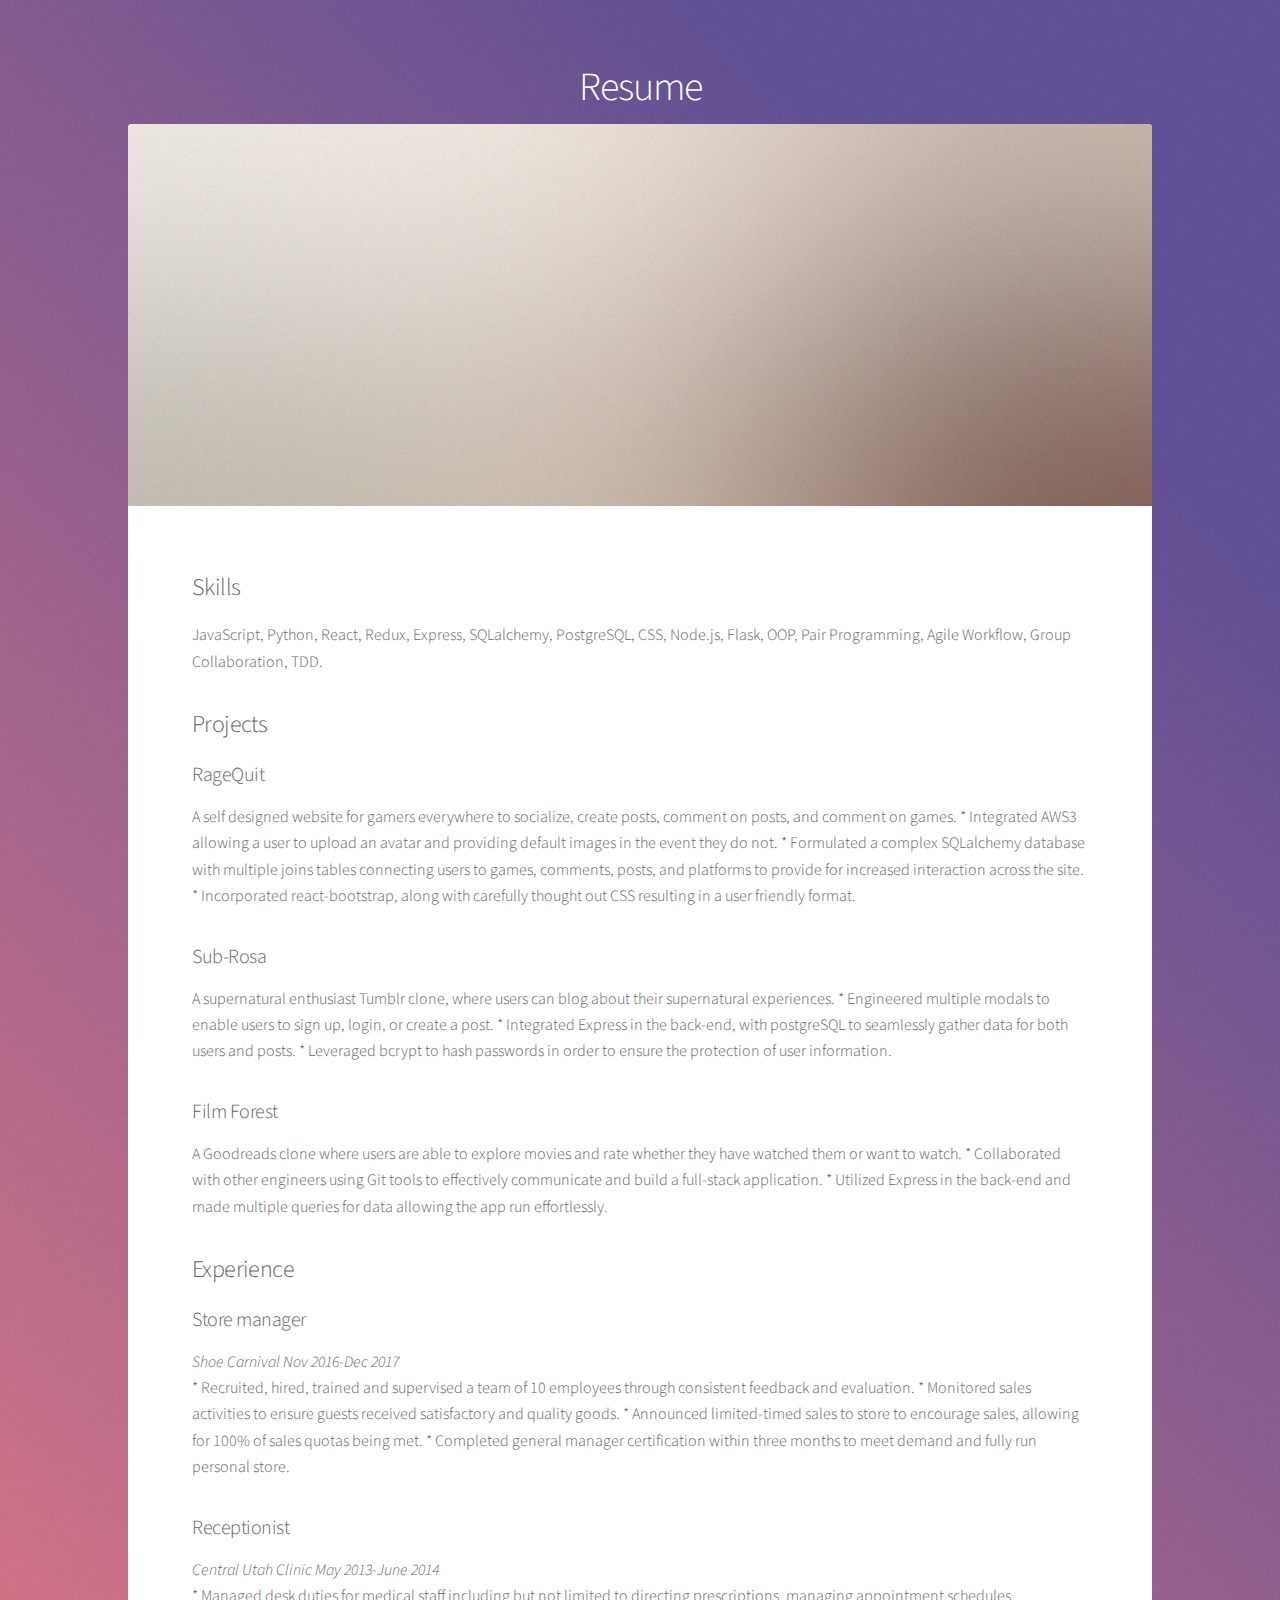
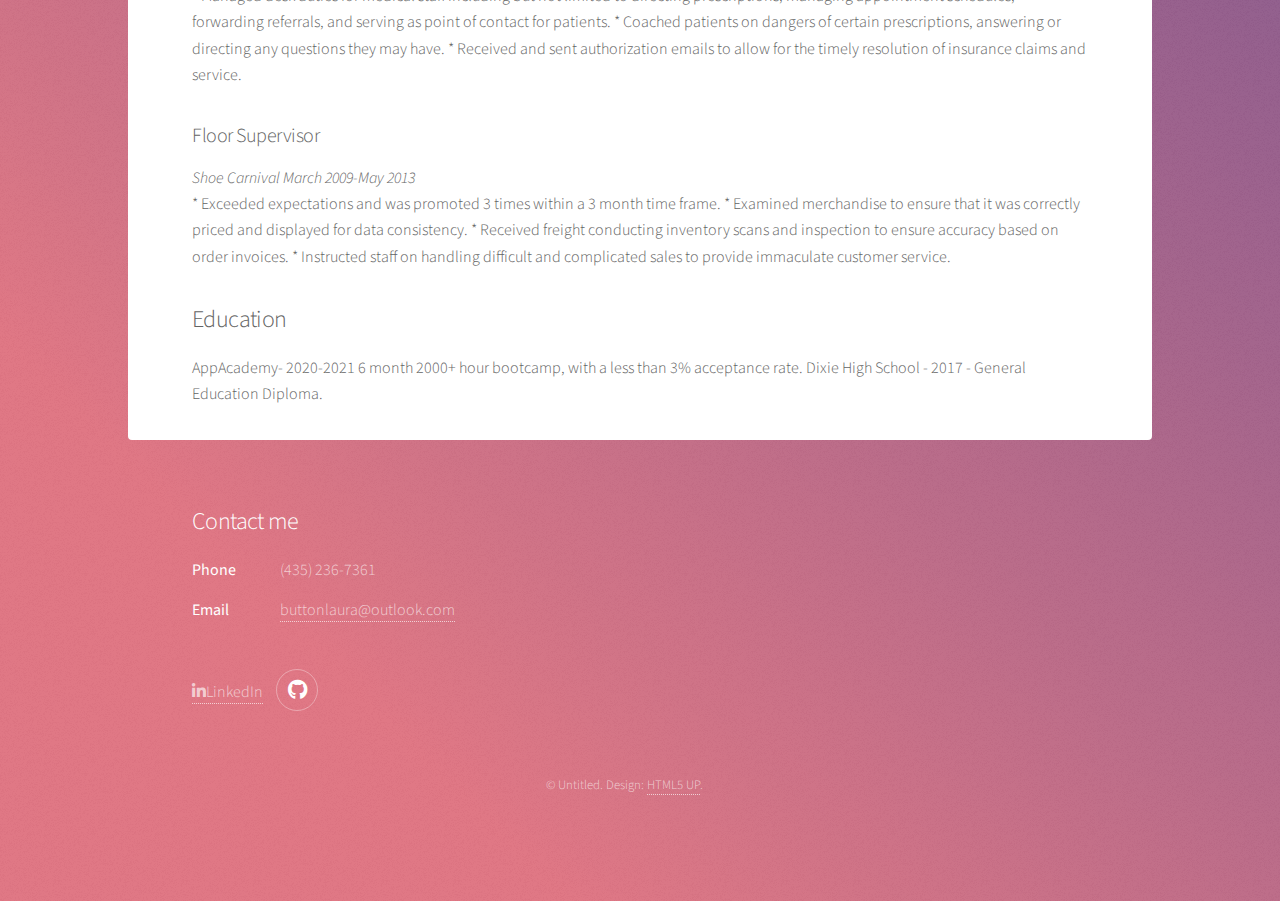
==== commit 7edcb0d8: "added resume" ====
--- a/generic.html
+++ b/generic.html
@@ -19,8 +19,7 @@
 
 				<!-- Header -->
 					<header id="header">
-						<h1>Generic</h1>
-						<p>Ipsum dolor sit amet nullam</p>
+						<h1>Resume</h1>
 					</header>
 
 				<!-- Main -->
@@ -29,40 +28,71 @@
 						<!-- Content -->
 							<section id="content" class="main">
 								<span class="image main"><img src="images/pic04.jpg" alt="" /></span>
-								<h2>Magna feugiat lorem</h2>
-								<p>Donec eget ex magna. Interdum et malesuada fames ac ante ipsum primis in faucibus. Pellentesque venenatis dolor imperdiet dolor mattis sagittis. Praesent rutrum sem diam, vitae egestas enim auctor sit amet. Pellentesque leo mauris, consectetur id ipsum sit amet, fergiat. Pellentesque in mi eu massa lacinia malesuada et a elit. Donec urna ex, lacinia in purus ac, pretium pulvinar mauris. Curabitur sapien risus, commodo eget turpis at, elementum convallis fames ac ante ipsum primis in faucibus.</p>
-								<p>Pellentesque venenatis dolor imperdiet dolor mattis sagittis. Praesent rutrum sem diam, vitae egestas enim auctor sit amet. Consequat leo mauris, consectetur id ipsum sit amet, fersapien risus, commodo eget turpis at, elementum convallis elit enim turpis lorem ipsum dolor sit amet feugiat. Phasellus convallis elit id ullamcorper pulvinar. Duis aliquam turpis mauris, eu ultricies erat malesuada quis. Aliquam dapibus, lacus eget hendrerit bibendum, urna est aliquam sem, sit amet est velit quis lorem.</p>
-								<h2>Tempus veroeros</h2>
-								<p>Cep risus aliquam gravida cep ut lacus amet. Adipiscing faucibus nunc placerat. Tempus adipiscing turpis non blandit accumsan eget lacinia nunc integer interdum amet aliquam ut orci non col ut ut praesent. Semper amet interdum mi. Phasellus enim laoreet ac ac commodo faucibus faucibus. Curae ante vestibulum ante. Blandit. Ante accumsan nisi eu placerat gravida placerat adipiscing in risus fusce vitae ac mi accumsan nunc in accumsan tempor blandit aliquet aliquet lobortis. Ultricies blandit lobortis praesent turpis. Adipiscing accumsan adipiscing adipiscing ac lacinia cep. Orci blandit a iaculis adipiscing ac. Vivamus ornare laoreet odio vis praesent nunc lorem mi. Erat. Tempus sem faucibus ac id. Vis in blandit. Nascetur ultricies blandit ac. Arcu aliquam. Accumsan mi eget adipiscing nulla. Non vestibulum ac interdum condimentum semper commodo massa arcu.</p>
+								<h2>Skills</h2>
+								<p>JavaScript, Python, React, Redux, Express, SQLalchemy, PostgreSQL, CSS, Node.js, Flask, OOP, Pair Programming, Agile Workflow, Group Collaboration, TDD.</p>
+								<h2>Projects</h2>
+								<h3>RageQuit</h3>
+								<p>A self designed website for gamers everywhere to socialize, create posts, comment on posts, and comment on games.  	
+									 *	Integrated AWS3 allowing  a user to upload an avatar and providing default images in the event they do not. 
+									 *	Formulated a complex  SQLalchemy database with multiple joins tables connecting users to games, comments, posts, and platforms to provide for increased interaction across the site. 
+									 *	Incorporated react-bootstrap, along with carefully thought out CSS resulting in a user friendly format. 
+								</p>
+								<h3>Sub-Rosa</h3>
+								<p>A supernatural enthusiast Tumblr clone, where users can blog about their supernatural experiences.  
+									 *	Engineered multiple modals to enable users to sign up, login, or  create a post. 
+									 *	Integrated Express in the back-end, with postgreSQL to seamlessly gather data  for both users and posts. 
+									 *	Leveraged bcrypt to hash passwords in order to ensure the protection of user information.
+								</p>
+								<h3>Film Forest</h3>
+								<p>A Goodreads clone where users are able to explore movies and  rate whether they have watched them or want to watch. 
+									 *	Collaborated with other engineers using Git tools to effectively communicate and build a full-stack application.
+									 *	Utilized Express in the back-end and made multiple queries for data allowing the app run effortlessly. 
+								</p>
+								<h2>Experience</h2>
+								<h3>Store manager</h3>
+								<em>Shoe Carnival     Nov 2016-Dec 2017</em>
+								<p>
+									* Recruited, hired, trained and supervised a team of 10 employees through consistent feedback and evaluation.
+									* Monitored sales activities to ensure guests received satisfactory and quality goods.
+									* Announced limited-timed sales to store to encourage sales, allowing for 100% of sales quotas being met.
+									* Completed general manager certification within three months to meet demand and fully run personal store.
+								</p>
+								<h3>Receptionist</h3>
+								<em>Central Utah Clinic     May 2013-June 2014</em>
+								<p>
+									* Managed desk duties for medical staff including but not limited to directing prescriptions, managing appointment schedules, forwarding referrals, and serving as point of contact for patients.
+									* Coached patients on dangers of certain prescriptions, answering or directing any questions they may have.
+									* Received and sent authorization emails to allow for the timely resolution of insurance claims and service.
+								</p>
+								<h3>Floor Supervisor</h3>
+								<em>Shoe Carnival     March 2009-May 2013</em>
+								<p>
+									* Exceeded expectations and was promoted 3 times within a 3 month time frame.
+									*	Examined merchandise to ensure that it was correctly priced and displayed for data consistency.
+									*	Received freight conducting inventory scans and inspection to ensure accuracy based on order invoices.
+									*	Instructed staff on handling difficult and complicated sales to provide immaculate customer service.
+								</p>
+								<h2>Education</h2>
+									AppAcademy- 2020-2021 6 month 2000+ hour bootcamp, with a less than 3% acceptance rate.
+									Dixie High School - 2017 - General Education Diploma.
 							</section>
+							
 
 					</div>
 
 				<!-- Footer -->
 					<footer id="footer">
 						<section>
-							<h2>Aliquam sed mauris</h2>
-							<p>Sed lorem ipsum dolor sit amet et nullam consequat feugiat consequat magna adipiscing tempus etiam dolore veroeros. eget dapibus mauris. Cras aliquet, nisl ut viverra sollicitudin, ligula erat egestas velit, vitae tincidunt odio.</p>
-							<ul class="actions">
-								<li><a href="#" class="button">Learn More</a></li>
-							</ul>
-						</section>
-						<section>
 							<h2>Contact me</h2>
 							<dl class="alt">
-								<dt>Address</dt>
-								<dd>863 North 100 West &bull; Hurricane, UT 84737 &bull; USA</dd>
 								<dt>Phone</dt>
 								<dd>(435) 236-7361</dd>
 								<dt>Email</dt>
-								<dd><a href="#">llalla02@msn.com</a></dd>
+								<dd><a href="#">buttonlaura@outlook.com</a></dd>
 							</dl>
 							<ul class="icons">
-								<li><a href="#" class="icon brands fa-twitter alt"><span class="label">Twitter</span></a></li>
-								<li><a href="#" class="icon brands fa-facebook-f alt"><span class="label">Facebook</span></a></li>
-								<li><a href="#" class="icon brands fa-instagram alt"><span class="label">Instagram</span></a></li>
-								<li><a href="#" class="icon brands fa-github alt"><span class="label">GitHub</span></a></li>
-								<li><a href="#" class="icon brands fa-dribbble alt"><span class="label">Dribbble</span></a></li>
+								<li><a href="www.linkedin.com/in/laurabutton-13" ><span class="label"><i class="fab fa-linkedin-in"></i>LinkedIn</span></a></li>
+								<li><a href="https://github.com/Mrsbutton13" class="icon brands fa-github alt"><span class="label">GitHub</span></a></li>
 							</ul>
 						</section>
 						<p class="copyright">&copy; Untitled. Design: <a href="https://html5up.net">HTML5 UP</a>.</p>
--- a/assets/css/main.css
+++ b/assets/css/main.css
@@ -1,10 +1,10 @@
 @import url(fontawesome-all.min.css);
 @import 'https://fonts.googleapis.com/css?family=Source+Sans+Pro:300,400';
 
-/*
-	Stellar by HTML5 UP
-	html5up.net | @ajlkn
-	Free for personal and commercial use under the CCA 3.0 license (html5up.net/license)
+/*
+	Stellar by HTML5 UP
+	html5up.net | @ajlkn
+	Free for personal and commercial use under the CCA 3.0 license (html5up.net/license)
 */
 
 html, body, div, span, applet, object,
@@ -2814,11 +2814,10 @@
 	}
 
 		.features li {
-			width: calc(33.33333% - 2em);
-			margin-left: 2em;
-			margin-top: 3em;
 			padding: 0;
 		}
+
+		
 
 			.features li:nth-child(1), .features li:nth-child(2), .features li:nth-child(3) {
 				margin-top: 0;
@@ -3782,4 +3781,13 @@
 				max-width: 100%;
 			}
 
+		}
+
+		.skills{
+			font-size: 117px;
+			margin-left: 30px;
+		}
+
+		.project-img{
+			width: 650px;
 		}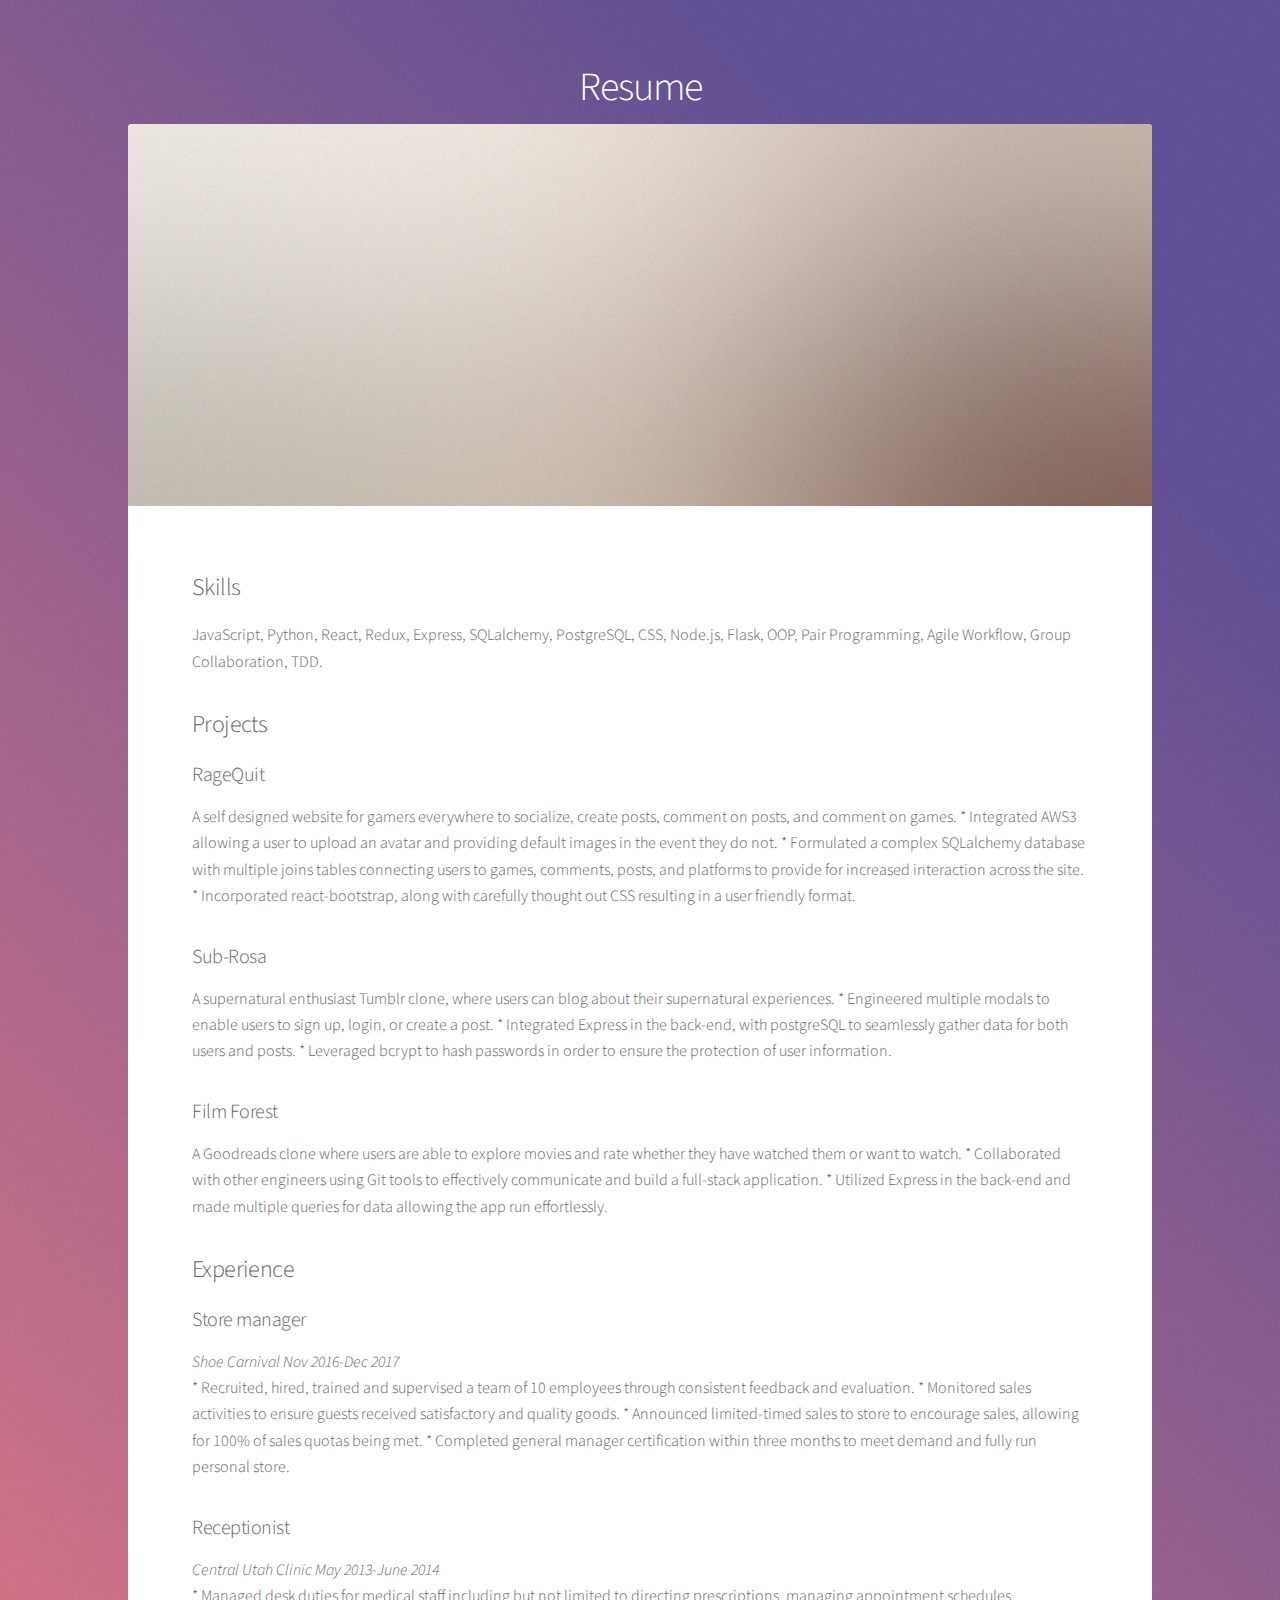
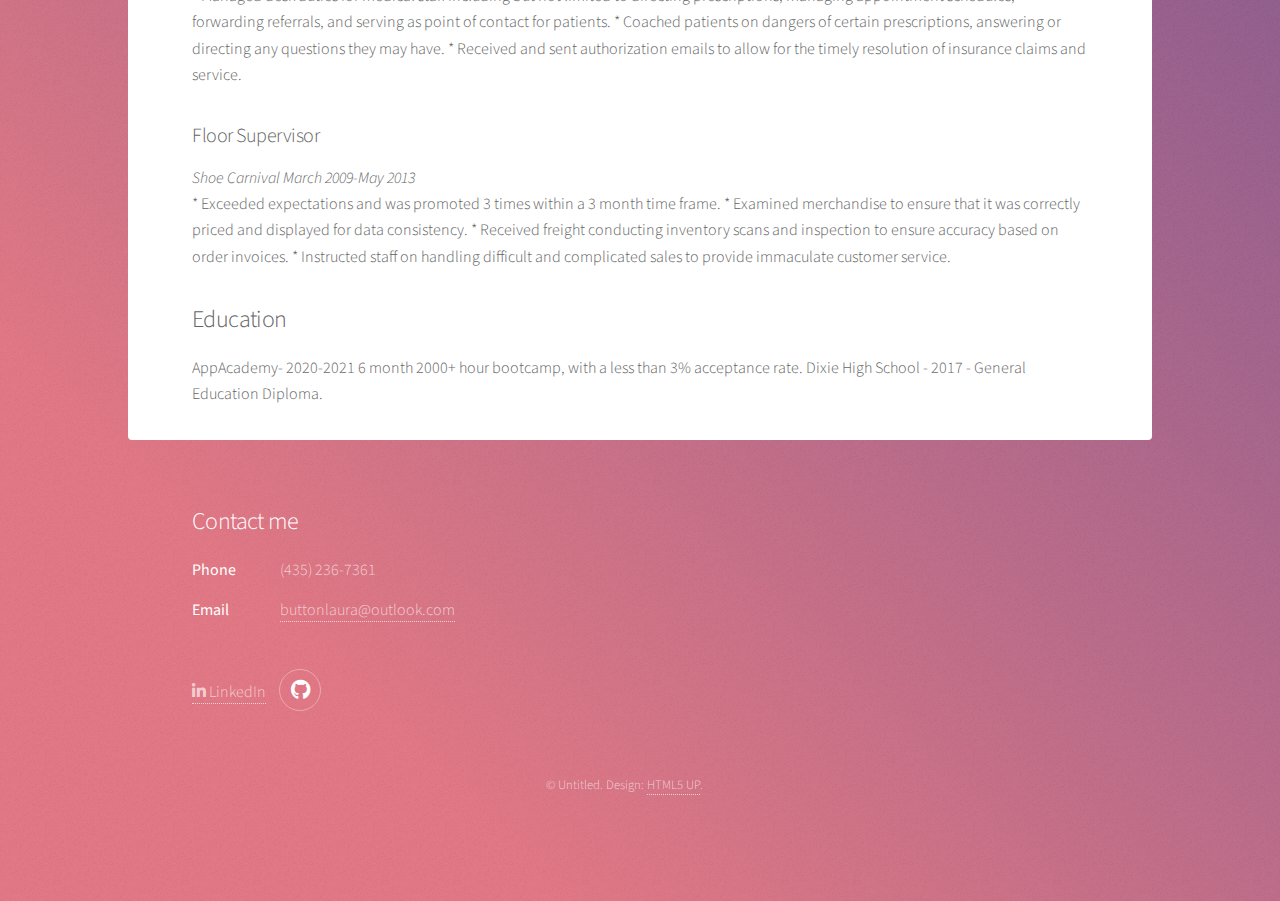
==== commit 82788343: "fixing links" ====
--- a/generic.html
+++ b/generic.html
@@ -91,7 +91,7 @@
 								<dd><a href="#">buttonlaura@outlook.com</a></dd>
 							</dl>
 							<ul class="icons">
-								<li><a href="www.linkedin.com/in/laurabutton-13" ><span class="label"><i class="fab fa-linkedin-in"></i>LinkedIn</span></a></li>
+								<li><a href="www.linkedin.com/in/laurabutton-13" ><span class="label"><i class="fab fa-linkedin-in"></i> LinkedIn</span></a></li>
 								<li><a href="https://github.com/Mrsbutton13" class="icon brands fa-github alt"><span class="label">GitHub</span></a></li>
 							</ul>
 						</section>
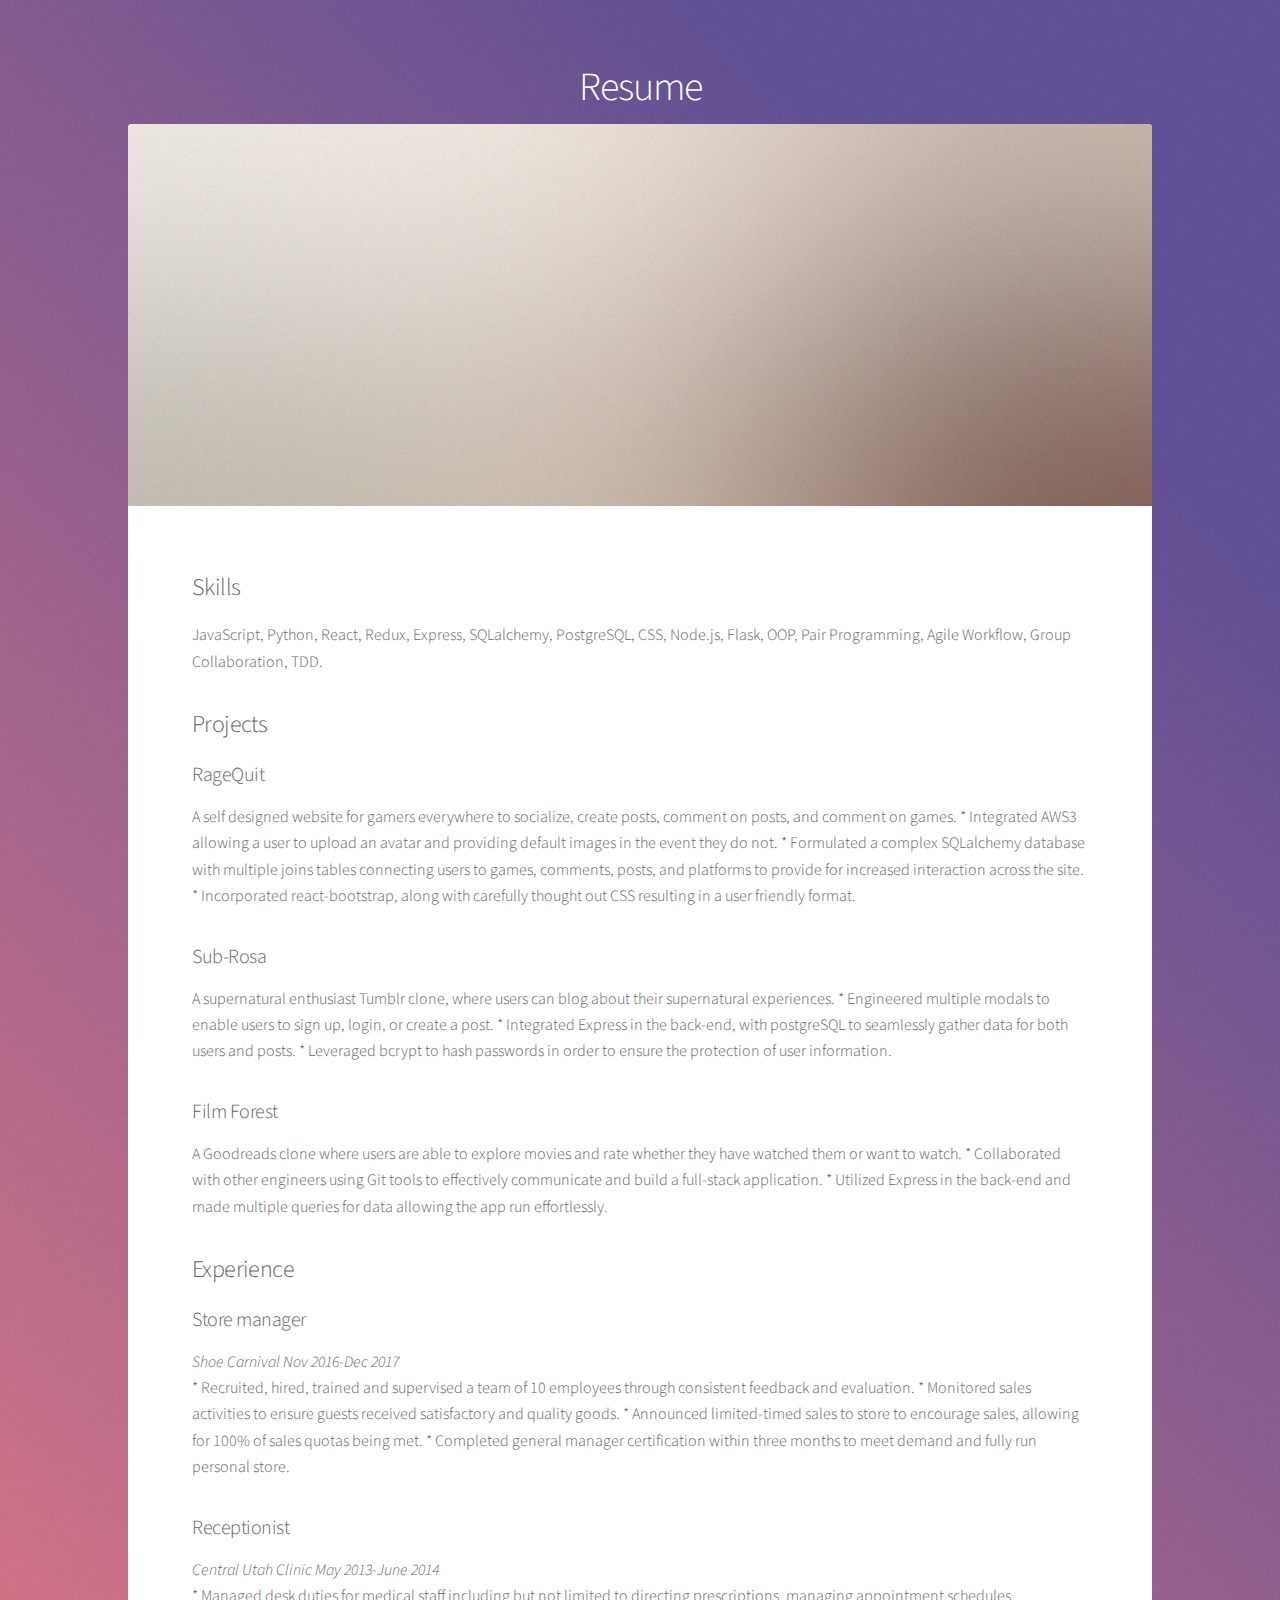
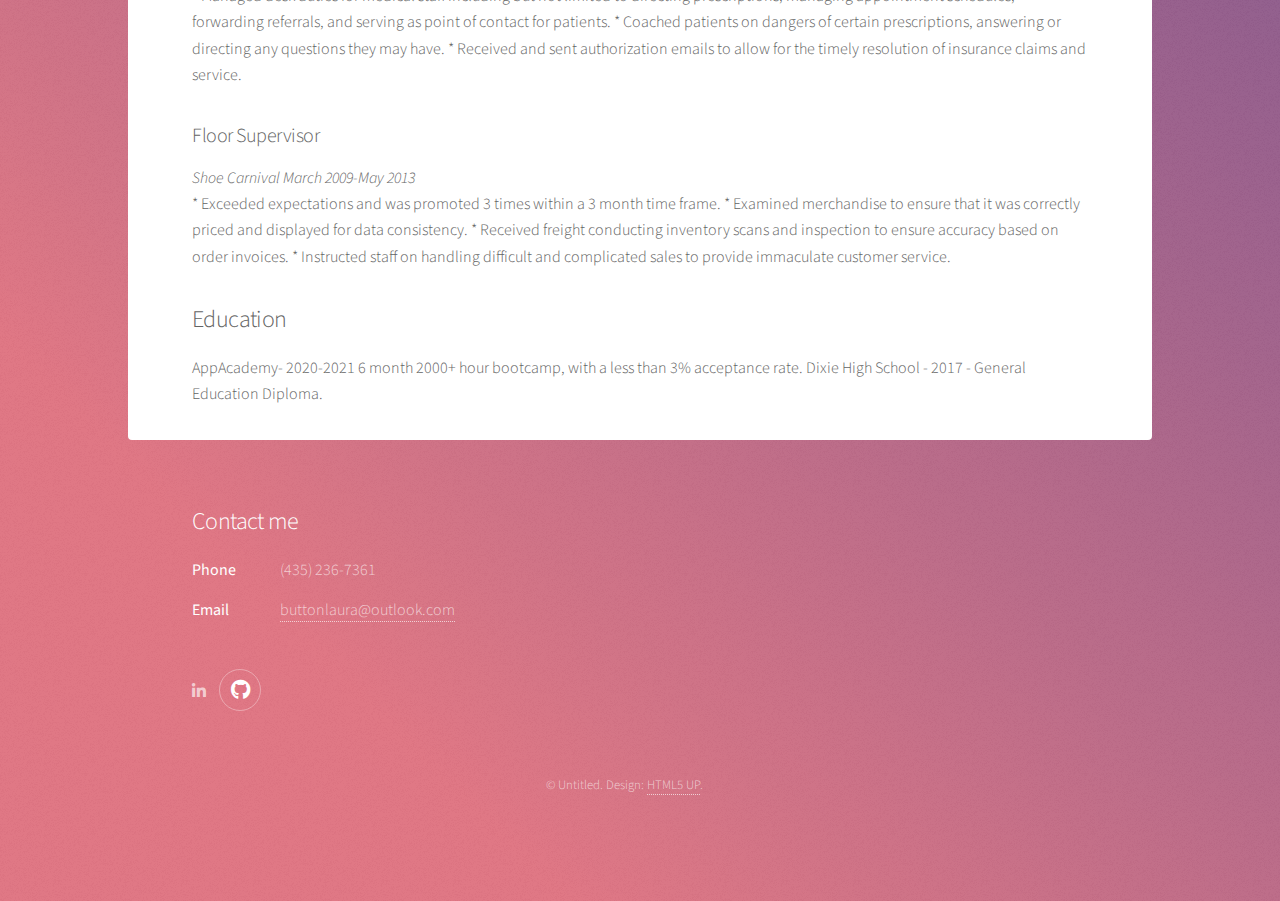
==== commit 4f1f13c1: "fixing links again" ====
--- a/generic.html
+++ b/generic.html
@@ -91,7 +91,7 @@
 								<dd><a href="#">buttonlaura@outlook.com</a></dd>
 							</dl>
 							<ul class="icons">
-								<li><a href="www.linkedin.com/in/laurabutton-13" ><span class="label"><i class="fab fa-linkedin-in"></i> LinkedIn</span></a></li>
+								<li><a href="https://www.linkedin.com/in/laurabutton-13/" class="icon brands fa-linkedin-in" ><span class="label">LinkedIn</span></a></li>
 								<li><a href="https://github.com/Mrsbutton13" class="icon brands fa-github alt"><span class="label">GitHub</span></a></li>
 							</ul>
 						</section>
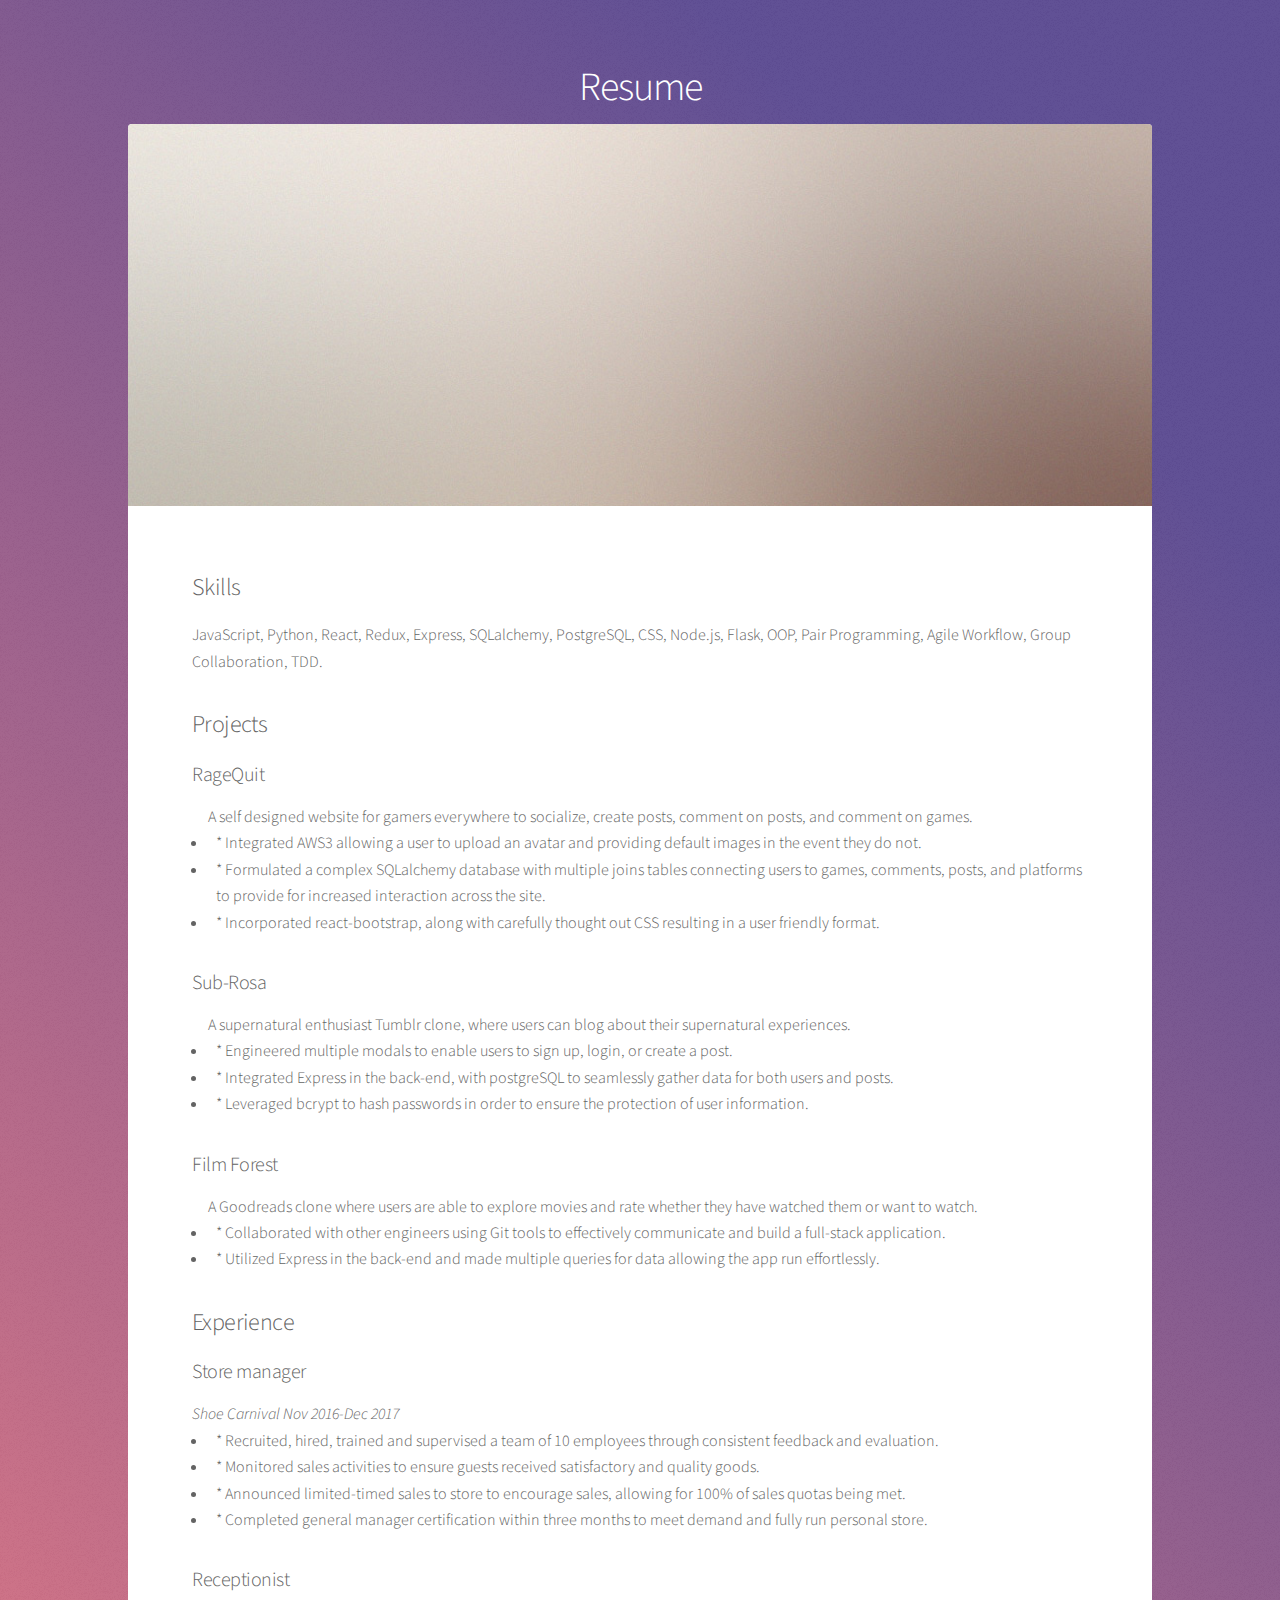
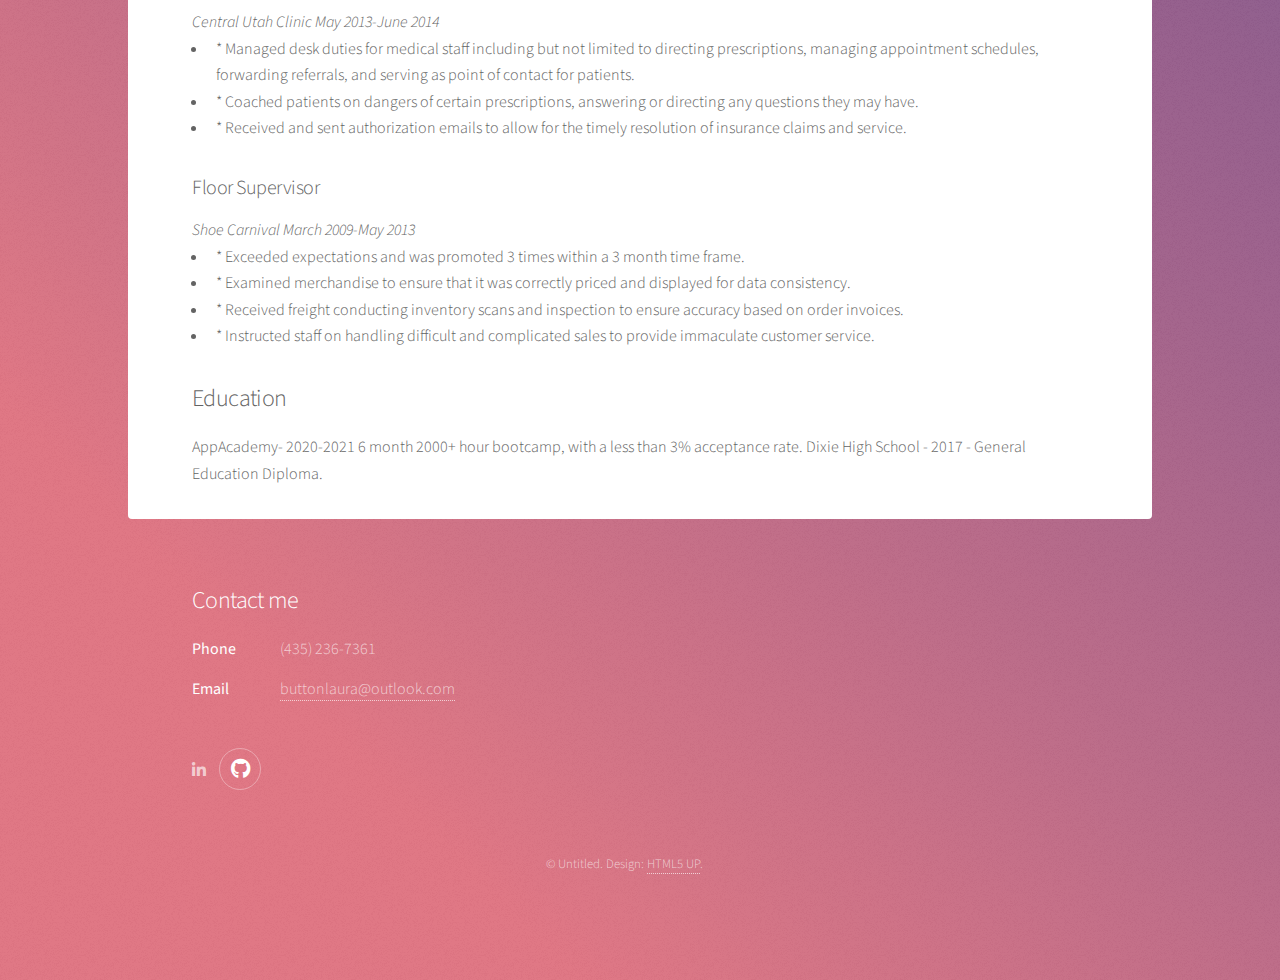
==== commit 532f7f86: "fixing lists" ====
--- a/generic.html
+++ b/generic.html
@@ -32,46 +32,46 @@
 								<p>JavaScript, Python, React, Redux, Express, SQLalchemy, PostgreSQL, CSS, Node.js, Flask, OOP, Pair Programming, Agile Workflow, Group Collaboration, TDD.</p>
 								<h2>Projects</h2>
 								<h3>RageQuit</h3>
-								<p>A self designed website for gamers everywhere to socialize, create posts, comment on posts, and comment on games.  	
-									 *	Integrated AWS3 allowing  a user to upload an avatar and providing default images in the event they do not. 
-									 *	Formulated a complex  SQLalchemy database with multiple joins tables connecting users to games, comments, posts, and platforms to provide for increased interaction across the site. 
-									 *	Incorporated react-bootstrap, along with carefully thought out CSS resulting in a user friendly format. 
-								</p>
+								<ul>A self designed website for gamers everywhere to socialize, create posts, comment on posts, and comment on games.  	
+									 <li>* Integrated AWS3 allowing  a user to upload an avatar and providing default images in the event they do not.</li>
+									 <li>* Formulated a complex  SQLalchemy database with multiple joins tables connecting users to games, comments, posts, and platforms to provide for increased interaction across the site.</li>
+									 <li>* Incorporated react-bootstrap, along with carefully thought out CSS resulting in a user friendly format.</li>
+								</ul>
 								<h3>Sub-Rosa</h3>
-								<p>A supernatural enthusiast Tumblr clone, where users can blog about their supernatural experiences.  
-									 *	Engineered multiple modals to enable users to sign up, login, or  create a post. 
-									 *	Integrated Express in the back-end, with postgreSQL to seamlessly gather data  for both users and posts. 
-									 *	Leveraged bcrypt to hash passwords in order to ensure the protection of user information.
-								</p>
+								<ul>A supernatural enthusiast Tumblr clone, where users can blog about their supernatural experiences.  
+									 <li>* Engineered multiple modals to enable users to sign up, login, or  create a post.</li> 
+									 <li>* Integrated Express in the back-end, with postgreSQL to seamlessly gather data  for both users and posts.</li> 
+									 <li>* Leveraged bcrypt to hash passwords in order to ensure the protection of user information.</li>
+								</ul>
 								<h3>Film Forest</h3>
-								<p>A Goodreads clone where users are able to explore movies and  rate whether they have watched them or want to watch. 
-									 *	Collaborated with other engineers using Git tools to effectively communicate and build a full-stack application.
-									 *	Utilized Express in the back-end and made multiple queries for data allowing the app run effortlessly. 
-								</p>
+								<ul>A Goodreads clone where users are able to explore movies and  rate whether they have watched them or want to watch. 
+									 <li>* Collaborated with other engineers using Git tools to effectively communicate and build a full-stack application.</li>
+									 <li>* Utilized Express in the back-end and made multiple queries for data allowing the app run effortlessly.</li> 
+								</ul>
 								<h2>Experience</h2>
 								<h3>Store manager</h3>
 								<em>Shoe Carnival     Nov 2016-Dec 2017</em>
-								<p>
-									* Recruited, hired, trained and supervised a team of 10 employees through consistent feedback and evaluation.
-									* Monitored sales activities to ensure guests received satisfactory and quality goods.
-									* Announced limited-timed sales to store to encourage sales, allowing for 100% of sales quotas being met.
-									* Completed general manager certification within three months to meet demand and fully run personal store.
-								</p>
+								<ul>
+									<li>* Recruited, hired, trained and supervised a team of 10 employees through consistent feedback and evaluation.</li>
+									<li>* Monitored sales activities to ensure guests received satisfactory and quality goods.</li>
+									<li>* Announced limited-timed sales to store to encourage sales, allowing for 100% of sales quotas being met.</li>
+									<li>* Completed general manager certification within three months to meet demand and fully run personal store.</li>
+								</ul>
 								<h3>Receptionist</h3>
 								<em>Central Utah Clinic     May 2013-June 2014</em>
-								<p>
-									* Managed desk duties for medical staff including but not limited to directing prescriptions, managing appointment schedules, forwarding referrals, and serving as point of contact for patients.
-									* Coached patients on dangers of certain prescriptions, answering or directing any questions they may have.
-									* Received and sent authorization emails to allow for the timely resolution of insurance claims and service.
-								</p>
+								<ul>
+									<li>* Managed desk duties for medical staff including but not limited to directing prescriptions, managing appointment schedules, forwarding referrals, and serving as point of contact for patients.</li>
+									<li>* Coached patients on dangers of certain prescriptions, answering or directing any questions they may have.</li>
+									<li>* Received and sent authorization emails to allow for the timely resolution of insurance claims and service.</li>
+								</ul>
 								<h3>Floor Supervisor</h3>
 								<em>Shoe Carnival     March 2009-May 2013</em>
-								<p>
-									* Exceeded expectations and was promoted 3 times within a 3 month time frame.
-									*	Examined merchandise to ensure that it was correctly priced and displayed for data consistency.
-									*	Received freight conducting inventory scans and inspection to ensure accuracy based on order invoices.
-									*	Instructed staff on handling difficult and complicated sales to provide immaculate customer service.
-								</p>
+								<ul>
+									<li>* Exceeded expectations and was promoted 3 times within a 3 month time frame.</li>
+									<li>*	Examined merchandise to ensure that it was correctly priced and displayed for data consistency.</li>
+									<li>*	Received freight conducting inventory scans and inspection to ensure accuracy based on order invoices.</li>
+									<li>*	Instructed staff on handling difficult and complicated sales to provide immaculate customer service.</li>
+								</ul>
 								<h2>Education</h2>
 									AppAcademy- 2020-2021 6 month 2000+ hour bootcamp, with a less than 3% acceptance rate.
 									Dixie High School - 2017 - General Education Diploma.
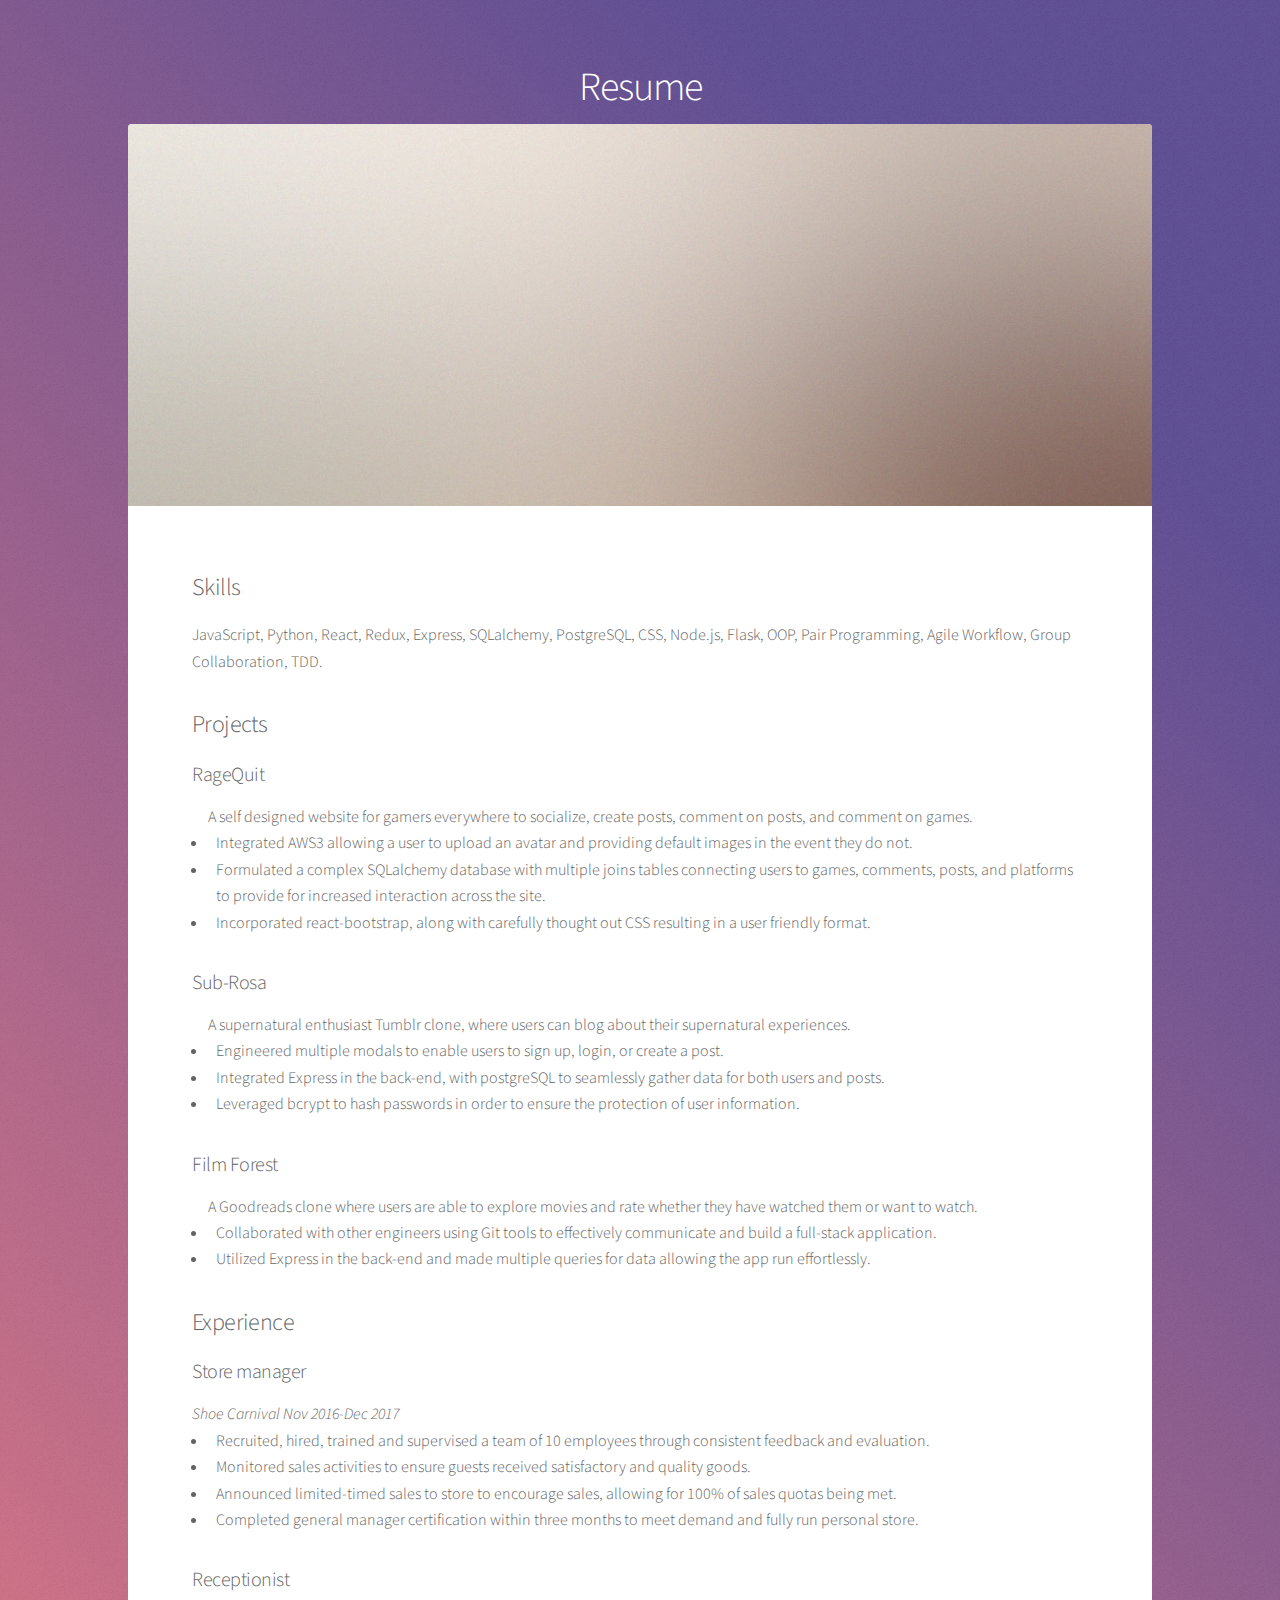
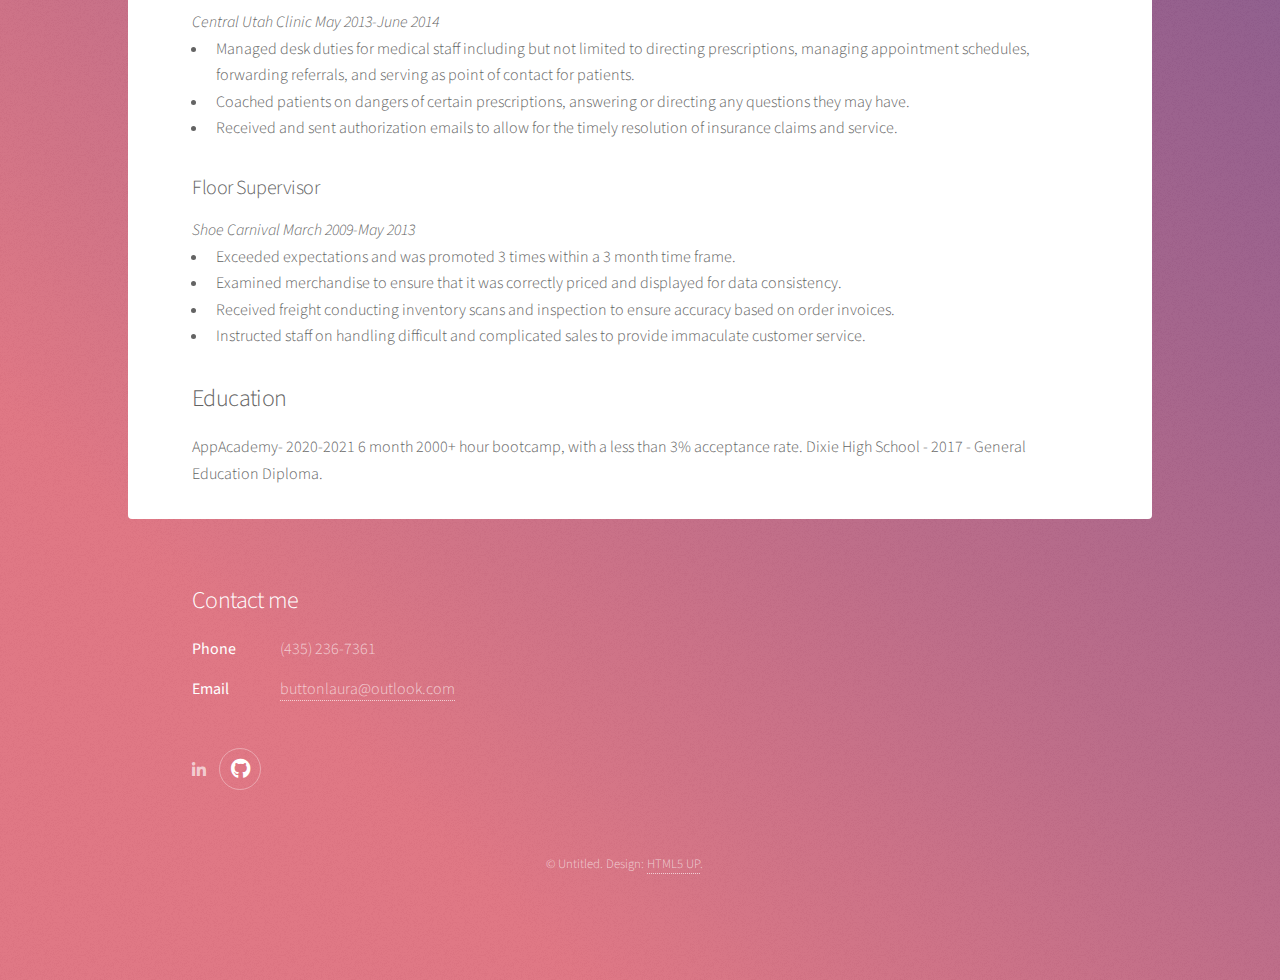
==== commit 33881338: "fixed list items" ====
--- a/generic.html
+++ b/generic.html
@@ -33,44 +33,44 @@
 								<h2>Projects</h2>
 								<h3>RageQuit</h3>
 								<ul>A self designed website for gamers everywhere to socialize, create posts, comment on posts, and comment on games.  	
-									 <li>* Integrated AWS3 allowing  a user to upload an avatar and providing default images in the event they do not.</li>
-									 <li>* Formulated a complex  SQLalchemy database with multiple joins tables connecting users to games, comments, posts, and platforms to provide for increased interaction across the site.</li>
-									 <li>* Incorporated react-bootstrap, along with carefully thought out CSS resulting in a user friendly format.</li>
+									 <li>Integrated AWS3 allowing  a user to upload an avatar and providing default images in the event they do not.</li>
+									 <li>Formulated a complex  SQLalchemy database with multiple joins tables connecting users to games, comments, posts, and platforms to provide for increased interaction across the site.</li>
+									 <li>Incorporated react-bootstrap, along with carefully thought out CSS resulting in a user friendly format.</li>
 								</ul>
 								<h3>Sub-Rosa</h3>
 								<ul>A supernatural enthusiast Tumblr clone, where users can blog about their supernatural experiences.  
-									 <li>* Engineered multiple modals to enable users to sign up, login, or  create a post.</li> 
-									 <li>* Integrated Express in the back-end, with postgreSQL to seamlessly gather data  for both users and posts.</li> 
-									 <li>* Leveraged bcrypt to hash passwords in order to ensure the protection of user information.</li>
+									 <li>Engineered multiple modals to enable users to sign up, login, or  create a post.</li> 
+									 <li>Integrated Express in the back-end, with postgreSQL to seamlessly gather data  for both users and posts.</li> 
+									 <li>Leveraged bcrypt to hash passwords in order to ensure the protection of user information.</li>
 								</ul>
 								<h3>Film Forest</h3>
 								<ul>A Goodreads clone where users are able to explore movies and  rate whether they have watched them or want to watch. 
-									 <li>* Collaborated with other engineers using Git tools to effectively communicate and build a full-stack application.</li>
-									 <li>* Utilized Express in the back-end and made multiple queries for data allowing the app run effortlessly.</li> 
+									 <li>Collaborated with other engineers using Git tools to effectively communicate and build a full-stack application.</li>
+									 <li>Utilized Express in the back-end and made multiple queries for data allowing the app run effortlessly.</li> 
 								</ul>
 								<h2>Experience</h2>
 								<h3>Store manager</h3>
 								<em>Shoe Carnival     Nov 2016-Dec 2017</em>
 								<ul>
-									<li>* Recruited, hired, trained and supervised a team of 10 employees through consistent feedback and evaluation.</li>
-									<li>* Monitored sales activities to ensure guests received satisfactory and quality goods.</li>
-									<li>* Announced limited-timed sales to store to encourage sales, allowing for 100% of sales quotas being met.</li>
-									<li>* Completed general manager certification within three months to meet demand and fully run personal store.</li>
+									<li>Recruited, hired, trained and supervised a team of 10 employees through consistent feedback and evaluation.</li>
+									<li>Monitored sales activities to ensure guests received satisfactory and quality goods.</li>
+									<li>Announced limited-timed sales to store to encourage sales, allowing for 100% of sales quotas being met.</li>
+									<li>Completed general manager certification within three months to meet demand and fully run personal store.</li>
 								</ul>
 								<h3>Receptionist</h3>
 								<em>Central Utah Clinic     May 2013-June 2014</em>
 								<ul>
-									<li>* Managed desk duties for medical staff including but not limited to directing prescriptions, managing appointment schedules, forwarding referrals, and serving as point of contact for patients.</li>
-									<li>* Coached patients on dangers of certain prescriptions, answering or directing any questions they may have.</li>
-									<li>* Received and sent authorization emails to allow for the timely resolution of insurance claims and service.</li>
+									<li>Managed desk duties for medical staff including but not limited to directing prescriptions, managing appointment schedules, forwarding referrals, and serving as point of contact for patients.</li>
+									<li>Coached patients on dangers of certain prescriptions, answering or directing any questions they may have.</li>
+									<li>Received and sent authorization emails to allow for the timely resolution of insurance claims and service.</li>
 								</ul>
 								<h3>Floor Supervisor</h3>
 								<em>Shoe Carnival     March 2009-May 2013</em>
 								<ul>
-									<li>* Exceeded expectations and was promoted 3 times within a 3 month time frame.</li>
-									<li>*	Examined merchandise to ensure that it was correctly priced and displayed for data consistency.</li>
-									<li>*	Received freight conducting inventory scans and inspection to ensure accuracy based on order invoices.</li>
-									<li>*	Instructed staff on handling difficult and complicated sales to provide immaculate customer service.</li>
+									<li>Exceeded expectations and was promoted 3 times within a 3 month time frame.</li>
+									<li>Examined merchandise to ensure that it was correctly priced and displayed for data consistency.</li>
+									<li>Received freight conducting inventory scans and inspection to ensure accuracy based on order invoices.</li>
+									<li>Instructed staff on handling difficult and complicated sales to provide immaculate customer service.</li>
 								</ul>
 								<h2>Education</h2>
 									AppAcademy- 2020-2021 6 month 2000+ hour bootcamp, with a less than 3% acceptance rate.
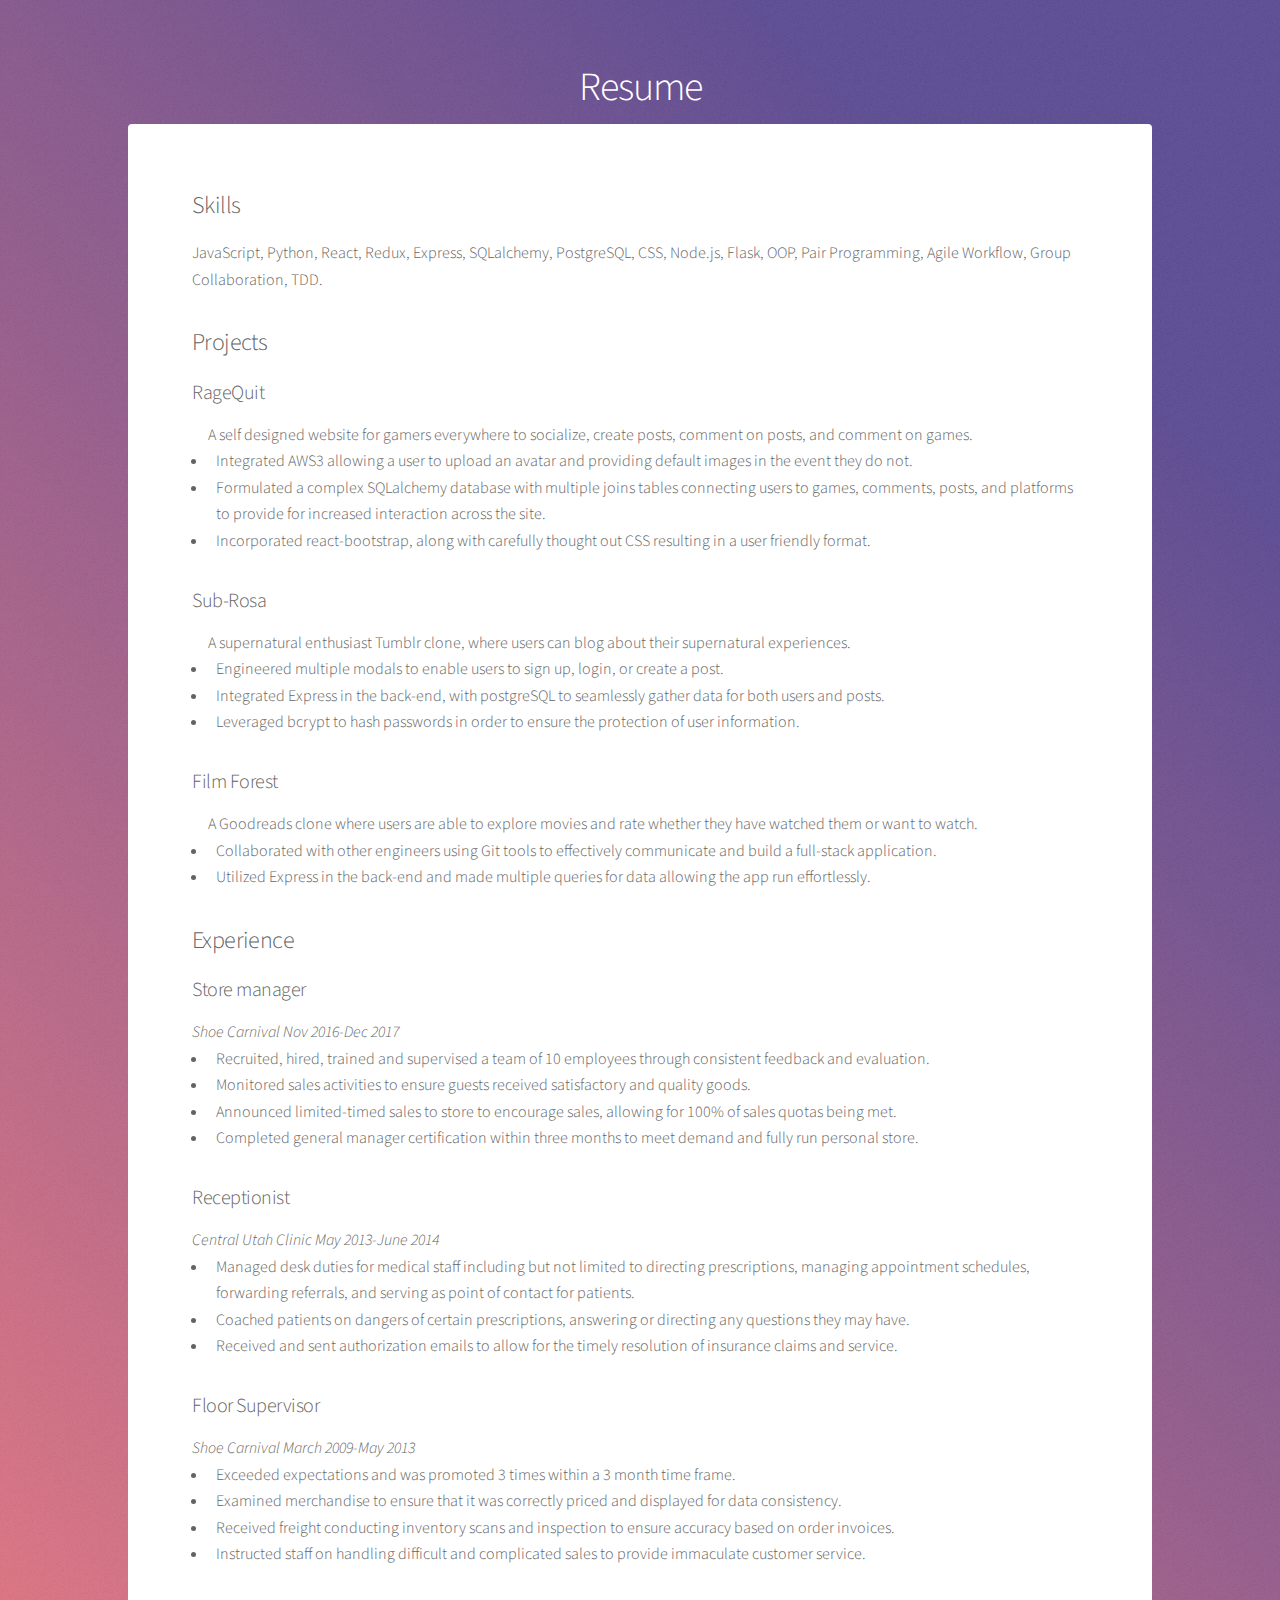
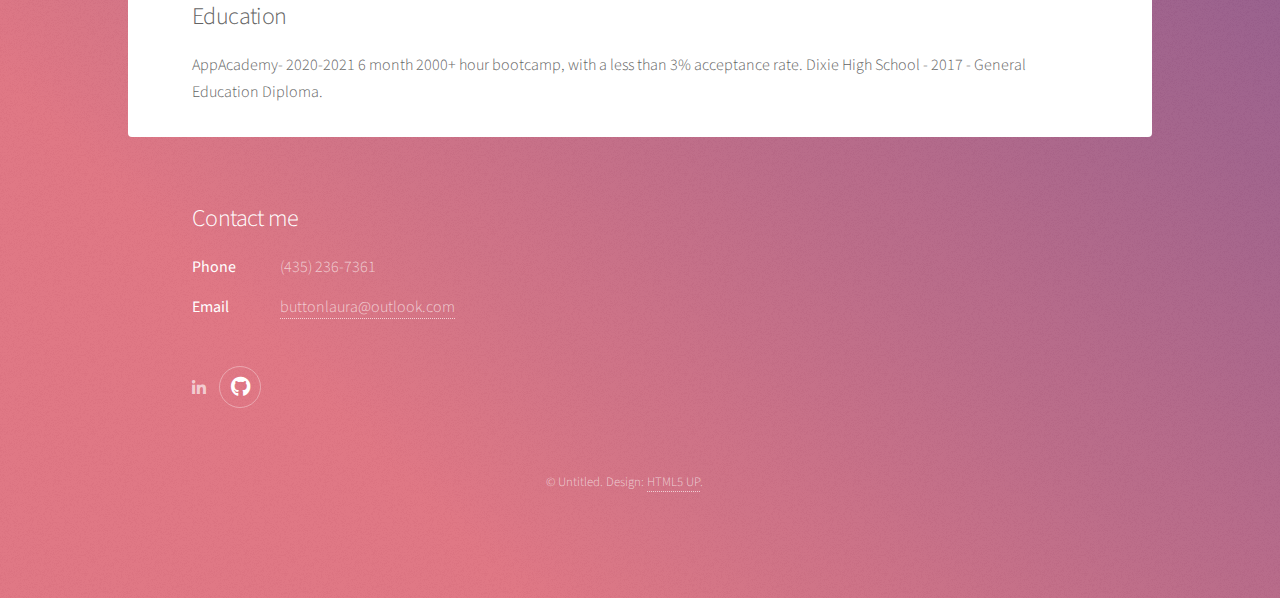
==== commit 2aa1ada0: "took off photo" ====
--- a/generic.html
+++ b/generic.html
@@ -27,7 +27,6 @@
 
 						<!-- Content -->
 							<section id="content" class="main">
-								<span class="image main"><img src="images/pic04.jpg" alt="" /></span>
 								<h2>Skills</h2>
 								<p>JavaScript, Python, React, Redux, Express, SQLalchemy, PostgreSQL, CSS, Node.js, Flask, OOP, Pair Programming, Agile Workflow, Group Collaboration, TDD.</p>
 								<h2>Projects</h2>
